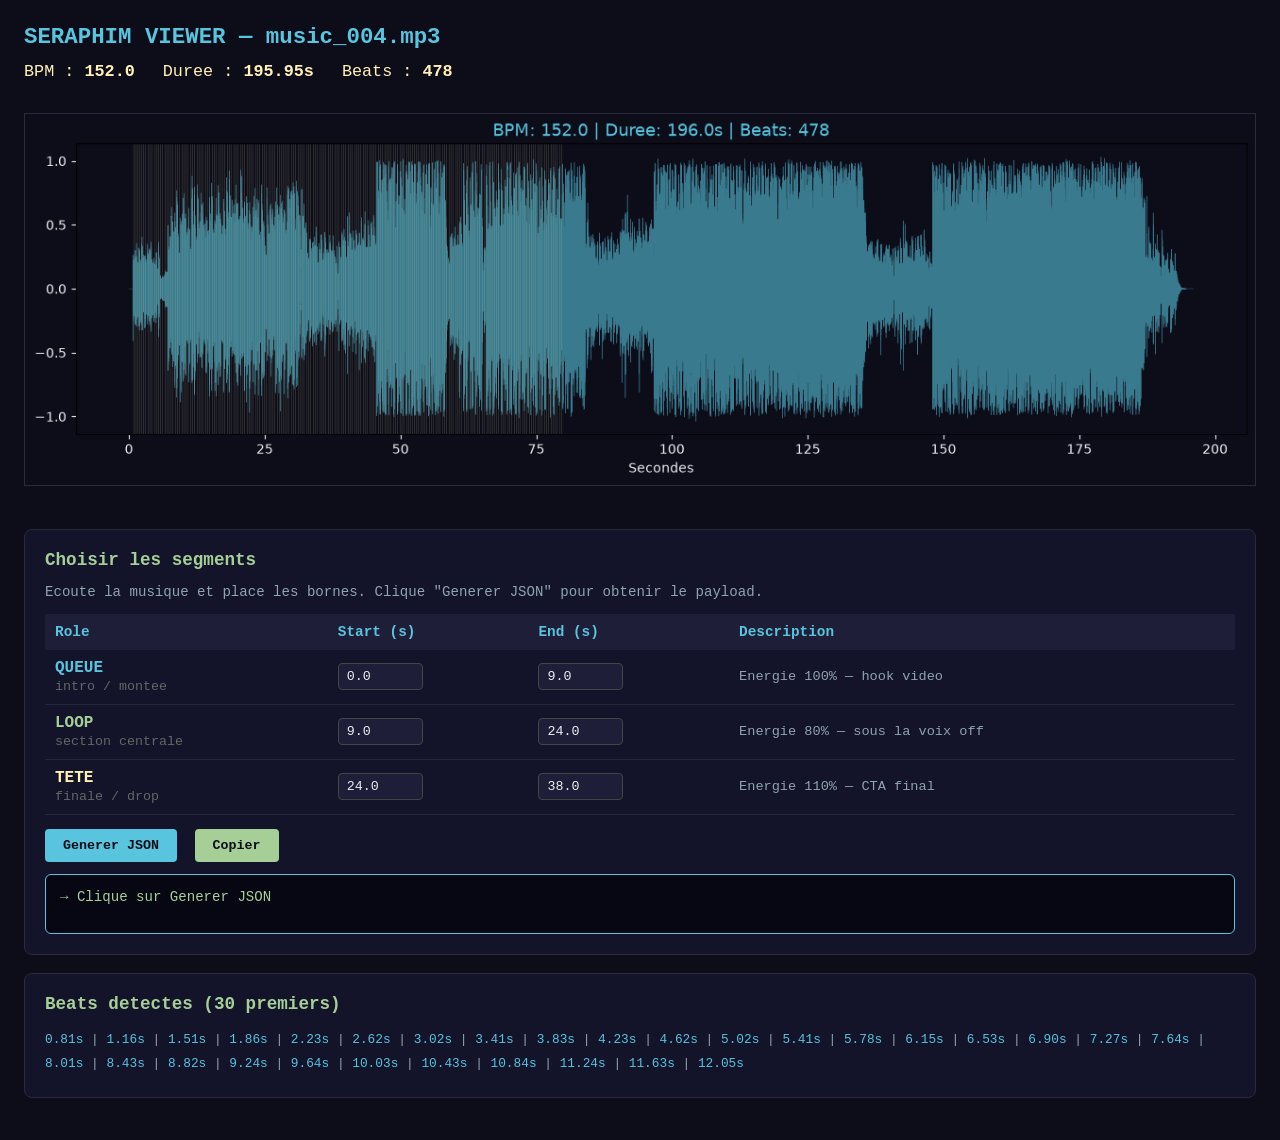
==== F03_SERAPHIM/OUT/viewer_004.html @ 0d0b4bb9 "[SERAPHIM] Viewer BPM 004 genere" ====
<!DOCTYPE html>
<html lang="fr">
<head>
<meta charset="UTF-8">
<title>SERAPHIM — music_004.mp3</title>
<style>
*{margin:0;padding:0;box-sizing:border-box}
body{background:#0d0d1a;color:#ECEFF1;font-family:'Courier New',monospace;padding:24px}
h1{color:#58C4DD;font-size:1.4em;margin-bottom:8px}
.stats{display:flex;gap:28px;margin:12px 0;color:#FFF1B6;font-size:1.05em}
.waveform{width:100%;border:1px solid #2a2a3e;margin:20px 0}
.box{background:#13132a;border:1px solid #2a2a3e;padding:20px;margin:18px 0;border-radius:8px}
h2{color:#A6CF98;margin-bottom:14px;font-size:1.1em}
table{width:100%;border-collapse:collapse}
th{background:#1e1e38;color:#58C4DD;padding:10px;text-align:left;font-size:.9em}
td{padding:9px 10px;border-bottom:1px solid #252540;vertical-align:middle}
.q{color:#58C4DD;font-weight:bold} .l{color:#A6CF98;font-weight:bold} .t{color:#FFF1B6;font-weight:bold}
input[type=number]{background:#1e1e38;border:1px solid #444;color:#ECEFF1;padding:5px 8px;width:85px;border-radius:4px;font-family:'Courier New',monospace}
.btn{background:#58C4DD;color:#0d0d1a;border:none;padding:9px 18px;cursor:pointer;border-radius:4px;font-family:'Courier New',monospace;font-weight:bold;margin-top:14px;margin-right:8px}
.btn:hover{background:#FFF1B6}
.out{background:#070714;border:1px solid #58C4DD;padding:14px;border-radius:6px;font-size:.88em;white-space:pre-wrap;color:#A6CF98;margin-top:12px;min-height:60px}
.beats{color:#90A4AE;font-size:.8em;line-height:1.9em}
</style>
</head>
<body>
<h1>SERAPHIM VIEWER — music_004.mp3</h1>
<div class="stats">
  <span>BPM : <strong>152.0</strong></span>
  <span>Duree : <strong>195.95s</strong></span>
  <span>Beats : <strong>478</strong></span>
</div>
<img class="waveform" src="[data-uri]" alt="Waveform">

<div class="box">
  <h2>Choisir les segments</h2>
  <p style="color:#90A4AE;font-size:.88em;margin-bottom:14px">
    Ecoute la musique et place les bornes. Clique "Generer JSON" pour obtenir le payload.
  </p>
  <table>
    <tr><th>Role</th><th>Start (s)</th><th>End (s)</th><th>Description</th></tr>
    <tr>
      <td><span class="q">QUEUE</span><br><small style="color:#666">intro / montee</small></td>
      <td><input type="number" id="qs" value="0.0" step="0.5" min="0" max="195.95"></td>
      <td><input type="number" id="qe" value="9.0" step="0.5" min="0" max="195.95"></td>
      <td style="color:#90A4AE;font-size:.85em">Energie 100% — hook video</td>
    </tr>
    <tr>
      <td><span class="l">LOOP</span><br><small style="color:#666">section centrale</small></td>
      <td><input type="number" id="ls" value="9.0" step="0.5" min="0" max="195.95"></td>
      <td><input type="number" id="le" value="24.0" step="0.5" min="0" max="195.95"></td>
      <td style="color:#90A4AE;font-size:.85em">Energie 80% — sous la voix off</td>
    </tr>
    <tr>
      <td><span class="t">TETE</span><br><small style="color:#666">finale / drop</small></td>
      <td><input type="number" id="ts" value="24.0" step="0.5" min="0" max="195.95"></td>
      <td><input type="number" id="te" value="38.0" step="0.5" min="0" max="195.95"></td>
      <td style="color:#90A4AE;font-size:.85em">Energie 110% — CTA final</td>
    </tr>
  </table>
  <button class="btn" onclick="gen()">Generer JSON</button>
  <button class="btn" onclick="copy()" style="background:#A6CF98">Copier</button>
  <div class="out" id="out">→ Clique sur Generer JSON</div>
</div>

<div class="box">
  <h2>Beats detectes (30 premiers)</h2>
  <div class="beats" id="beatrow"></div>
</div>

<script>
const beats = [0.813, 1.161, 1.509, 1.858, 2.229, 2.624, 3.019, 3.413, 3.831, 4.226, 4.621, 5.016, 5.41, 5.782, 6.153, 6.525, 6.896, 7.268, 7.639, 8.011, 8.429, 8.824, 9.242, 9.636, 10.031, 10.426, 10.844, 11.238, 11.633, 12.051, 12.446, 12.841, 13.235, 13.63, 14.025, 14.42, 14.814, 15.209, 15.627, 16.045, 16.44, 16.834, 17.183, 17.578, 17.995, 18.413, 18.831, 19.226, 19.621, 20.039, 20.434, 20.828, 21.246, 21.641, 22.036, 22.43, 22.825, 23.243, 23.638, 24.033];
document.getElementById('beatrow').innerHTML = beats.slice(0,30).map(t => '<span style="color:#58C4DD">'+t.toFixed(2)+'s</span>').join(' | ');

function gen() {
  const seg = [
    {"role":"queue","start":+document.getElementById('qs').value,"end":+document.getElementById('qe').value},
    {"role":"loop", "start":+document.getElementById('ls').value,"end":+document.getElementById('le').value},
    {"role":"tete", "start":+document.getElementById('ts').value,"end":+document.getElementById('te').value}
  ];
  document.getElementById('out').textContent = JSON.stringify(seg);
}

function copy() {
  const t = document.getElementById('out').textContent;
  if(t.startsWith('→')) { alert('Genere le JSON dabord'); return; }
  navigator.clipboard.writeText(t).then(() => alert('JSON copie !'));
}
</script>
</body>
</html>
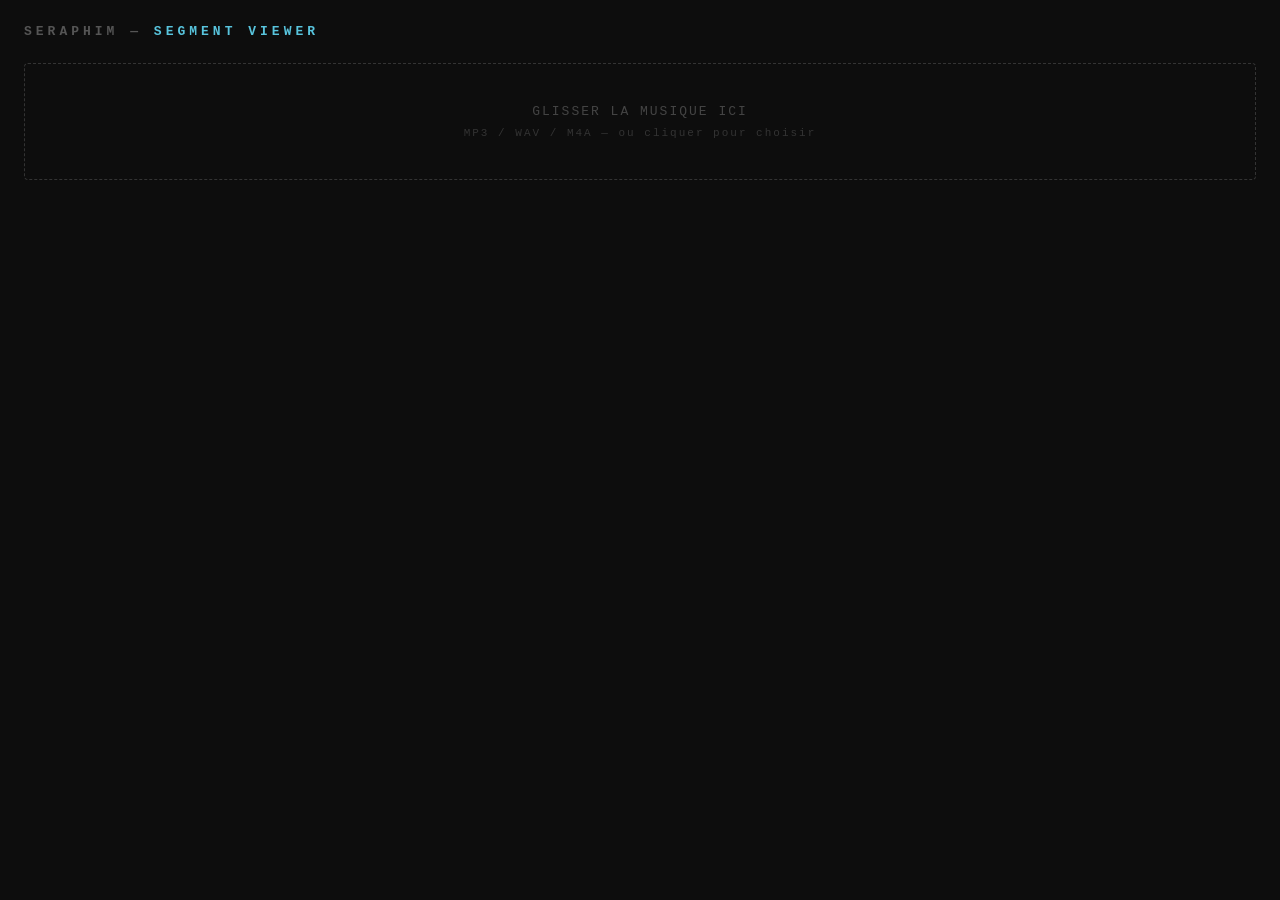
==== commit 3adb3f1d: "[SERAPHIM] Update viewer_004.html — speed slider, loop count, preview final, envoyer JSON" ====
--- a/F03_SERAPHIM/OUT/viewer_004.html
+++ b/F03_SERAPHIM/OUT/viewer_004.html
@@ -2,89 +2,648 @@
 <html lang="fr">
 <head>
 <meta charset="UTF-8">
-<title>SERAPHIM — music_004.mp3</title>
+<meta name="viewport" content="width=device-width, initial-scale=1.0">
+<title>SERAPHIM — Viewer Segments</title>
 <style>
-*{margin:0;padding:0;box-sizing:border-box}
-body{background:#0d0d1a;color:#ECEFF1;font-family:'Courier New',monospace;padding:24px}
-h1{color:#58C4DD;font-size:1.4em;margin-bottom:8px}
-.stats{display:flex;gap:28px;margin:12px 0;color:#FFF1B6;font-size:1.05em}
-.waveform{width:100%;border:1px solid #2a2a3e;margin:20px 0}
-.box{background:#13132a;border:1px solid #2a2a3e;padding:20px;margin:18px 0;border-radius:8px}
-h2{color:#A6CF98;margin-bottom:14px;font-size:1.1em}
-table{width:100%;border-collapse:collapse}
-th{background:#1e1e38;color:#58C4DD;padding:10px;text-align:left;font-size:.9em}
-td{padding:9px 10px;border-bottom:1px solid #252540;vertical-align:middle}
-.q{color:#58C4DD;font-weight:bold} .l{color:#A6CF98;font-weight:bold} .t{color:#FFF1B6;font-weight:bold}
-input[type=number]{background:#1e1e38;border:1px solid #444;color:#ECEFF1;padding:5px 8px;width:85px;border-radius:4px;font-family:'Courier New',monospace}
-.btn{background:#58C4DD;color:#0d0d1a;border:none;padding:9px 18px;cursor:pointer;border-radius:4px;font-family:'Courier New',monospace;font-weight:bold;margin-top:14px;margin-right:8px}
-.btn:hover{background:#FFF1B6}
-.out{background:#070714;border:1px solid #58C4DD;padding:14px;border-radius:6px;font-size:.88em;white-space:pre-wrap;color:#A6CF98;margin-top:12px;min-height:60px}
-.beats{color:#90A4AE;font-size:.8em;line-height:1.9em}
+  * { box-sizing: border-box; margin: 0; padding: 0; }
+  body {
+    background: #0d0d0d;
+    color: #e0e0e0;
+    font-family: 'Courier New', monospace;
+    min-height: 100vh;
+    padding: 24px;
+  }
+  h1 { font-size: 13px; letter-spacing: 4px; text-transform: uppercase; color: #555; margin-bottom: 24px; }
+  h1 span { color: #58C4DD; }
+
+  #drop-zone {
+    border: 1px dashed #333; border-radius: 4px; padding: 40px;
+    text-align: center; color: #444; font-size: 13px; letter-spacing: 2px;
+    cursor: pointer; transition: border-color .2s, color .2s; margin-bottom: 24px;
+  }
+  #drop-zone:hover, #drop-zone.drag-over { border-color: #58C4DD; color: #58C4DD; }
+  #drop-zone.loaded { display: none; }
+
+  #main { display: none; }
+  #main.visible { display: block; }
+
+  #info-bar {
+    display: flex; gap: 24px; margin-bottom: 16px;
+    font-size: 11px; color: #555; letter-spacing: 1px;
+  }
+  #info-bar strong { color: #58C4DD; }
+
+  /* TRANSPORT */
+  #transport {
+    display: flex; align-items: center; gap: 10px;
+    margin-bottom: 12px; flex-wrap: wrap;
+  }
+  .btn {
+    background: #1a1a1a; border: 1px solid #333; color: #aaa;
+    padding: 6px 14px; font-family: 'Courier New', monospace;
+    font-size: 11px; letter-spacing: 1px; cursor: pointer;
+    transition: border-color .2s, color .2s; white-space: nowrap;
+  }
+  .btn:hover { border-color: #58C4DD; color: #58C4DD; }
+  .btn.active { border-color: #58C4DD; color: #58C4DD; }
+  .btn.danger:hover { border-color: #EF5350; color: #EF5350; }
+
+  #time-display { font-size: 18px; color: #fff; letter-spacing: 3px; min-width: 100px; }
+
+  /* SPEED CONTROL */
+  .control-group {
+    display: flex; align-items: center; gap: 6px;
+    font-size: 11px; color: #555; letter-spacing: 1px;
+  }
+  .control-group strong { color: #aaa; min-width: 32px; text-align: right; }
+  input[type=range] {
+    -webkit-appearance: none; height: 2px; background: #333; outline: none;
+  }
+  input[type=range]::-webkit-slider-thumb {
+    -webkit-appearance: none; width: 12px; height: 12px;
+    background: #58C4DD; border-radius: 50%; cursor: pointer;
+  }
+  #speed-slider { width: 90px; }
+  #vol-slider   { width: 70px; }
+
+  /* WAVEFORM */
+  #waveform-wrap {
+    position: relative; width: 100%; height: 120px;
+    background: #111; border: 1px solid #1e1e1e;
+    cursor: crosshair; margin-bottom: 0; overflow: hidden; border-radius: 2px;
+  }
+  #waveform-canvas, #segment-canvas {
+    position: absolute; top: 0; left: 0; width: 100%; height: 100%;
+  }
+  #segment-canvas { pointer-events: none; }
+  #playhead {
+    position: absolute; top: 0; width: 1px; height: 100%;
+    background: #fff; pointer-events: none; will-change: left;
+  }
+  #ruler {
+    width: 100%; height: 20px; background: #0a0a0a;
+    border: 1px solid #1e1e1e; border-top: none;
+    position: relative; margin-bottom: 20px; cursor: crosshair;
+  }
+  #ruler-canvas { position: absolute; top: 0; left: 0; width: 100%; height: 100%; pointer-events: none; }
+
+  /* MARK BAR */
+  #mark-bar {
+    display: flex; gap: 8px; margin-bottom: 20px;
+    align-items: center; flex-wrap: wrap;
+  }
+  #mark-bar span { font-size: 11px; color: #444; letter-spacing: 1px; }
+  .btn-mark { padding: 4px 12px; font-size: 10px; letter-spacing: 1px; }
+  .btn-mark.queue { border-color: #1a4a5a; color: #58C4DD; }
+  .btn-mark.queue:hover { border-color: #58C4DD; }
+  .btn-mark.loop  { border-color: #1a3a1a; color: #4CAF50; }
+  .btn-mark.loop:hover  { border-color: #4CAF50; }
+  .btn-mark.tete  { border-color: #3a3a1a; color: #FFF176; }
+  .btn-mark.tete:hover  { border-color: #FFF176; }
+
+  /* SEGMENTS */
+  #segments-header { font-size: 11px; letter-spacing: 2px; color: #555; text-transform: uppercase; margin-bottom: 10px; }
+  .segment-row {
+    display: grid; gap: 8px; margin-bottom: 8px; padding: 10px 12px;
+    background: #111; border: 1px solid #1e1e1e; border-radius: 2px;
+    align-items: center;
+    grid-template-columns: 70px 1fr 1fr 56px 80px 90px auto;
+  }
+  .segment-row:hover { border-color: #252525; }
+  .seg-label { font-size: 11px; letter-spacing: 2px; font-weight: bold; }
+  .seg-label.queue { color: #58C4DD; }
+  .seg-label.loop  { color: #4CAF50; }
+  .seg-label.tete  { color: #FFF176; }
+  .seg-input-group { display: flex; align-items: center; gap: 5px; font-size: 11px; color: #555; }
+  .seg-input-group input[type=number] {
+    width: 58px; background: #0a0a0a; border: 1px solid #2a2a2a; color: #aaa;
+    padding: 4px 6px; font-family: 'Courier New', monospace;
+    font-size: 11px; text-align: right;
+  }
+  .seg-input-group input[type=number]:focus { outline: none; border-color: #58C4DD; color: #fff; }
+  .seg-dur { font-size: 11px; color: #444; text-align: right; }
+  .loop-group { display: flex; align-items: center; gap: 5px; font-size: 11px; color: #555; }
+  .loop-group input[type=number] {
+    width: 36px; background: #0a0a0a; border: 1px solid #2a2a2a; color: #aaa;
+    padding: 4px 4px; font-family: 'Courier New', monospace; font-size: 11px; text-align: center;
+  }
+  .loop-group input:focus { outline: none; border-color: #4CAF50; color: #fff; }
+  .btn-preview {
+    background: none; border: 1px solid #2a2a2a; color: #555;
+    padding: 4px 10px; font-family: 'Courier New', monospace;
+    font-size: 10px; letter-spacing: 1px; cursor: pointer; transition: all .2s; white-space: nowrap;
+  }
+  .btn-preview:hover { border-color: #58C4DD; color: #58C4DD; }
+  .btn-preview.playing { border-color: #EF5350; color: #EF5350; }
+
+  /* PREVIEW FINAL + ENVOYER */
+  #action-bar {
+    display: flex; gap: 12px; margin-top: 20px; margin-bottom: 20px;
+    align-items: center; flex-wrap: wrap;
+  }
+  #btn-preview-final {
+    background: #0e1e2a; border: 1px solid #1a4a5a; color: #58C4DD;
+    padding: 8px 20px; font-family: 'Courier New', monospace;
+    font-size: 11px; letter-spacing: 2px; cursor: pointer; transition: all .2s;
+  }
+  #btn-preview-final:hover { border-color: #58C4DD; background: #122533; }
+  #btn-preview-final.playing { border-color: #EF5350; color: #EF5350; background: #2a1010; }
+  #btn-envoyer {
+    background: #0e2a0e; border: 1px solid #1a5a1a; color: #4CAF50;
+    padding: 8px 20px; font-family: 'Courier New', monospace;
+    font-size: 11px; letter-spacing: 2px; cursor: pointer; transition: all .2s;
+  }
+  #btn-envoyer:hover { border-color: #4CAF50; background: #122512; }
+  #final-status { font-size: 11px; color: #444; letter-spacing: 1px; }
+
+  /* JSON */
+  #json-section { margin-top: 8px; }
+  #json-section h2 { font-size: 11px; letter-spacing: 2px; color: #555; text-transform: uppercase; margin-bottom: 10px; }
+  #json-output {
+    background: #0a0a0a; border: 1px solid #1e1e1e; padding: 16px;
+    font-size: 12px; line-height: 1.6; color: #aaa; white-space: pre;
+    border-radius: 2px; overflow-x: auto; max-height: 220px;
+  }
+  #btn-copy { margin-top: 10px; }
+  #copy-feedback { display: inline-block; margin-left: 10px; font-size: 11px; color: #4CAF50; opacity: 0; transition: opacity .3s; }
+
+  #loading { display: none; text-align: center; padding: 40px; color: #555; font-size: 12px; letter-spacing: 2px; }
+  #loading.visible { display: block; }
+  .spinner { display: inline-block; width: 16px; height: 16px; border: 1px solid #333; border-top-color: #58C4DD; border-radius: 50%; animation: spin .8s linear infinite; margin-right: 8px; vertical-align: middle; }
+  @keyframes spin { to { transform: rotate(360deg); } }
 </style>
 </head>
 <body>
-<h1>SERAPHIM VIEWER — music_004.mp3</h1>
-<div class="stats">
-  <span>BPM : <strong>152.0</strong></span>
-  <span>Duree : <strong>195.95s</strong></span>
-  <span>Beats : <strong>478</strong></span>
+
+<h1>SERAPHIM — <span>Segment Viewer</span></h1>
+
+<div id="drop-zone">
+  <div>GLISSER LA MUSIQUE ICI</div>
+  <div style="margin-top:8px;font-size:11px;color:#333">MP3 / WAV / M4A — ou cliquer pour choisir</div>
+  <input type="file" id="file-input" accept="audio/*" style="display:none">
 </div>
-<img class="waveform" src="[data-uri]" alt="Waveform">
-
-<div class="box">
-  <h2>Choisir les segments</h2>
-  <p style="color:#90A4AE;font-size:.88em;margin-bottom:14px">
-    Ecoute la musique et place les bornes. Clique "Generer JSON" pour obtenir le payload.
-  </p>
-  <table>
-    <tr><th>Role</th><th>Start (s)</th><th>End (s)</th><th>Description</th></tr>
-    <tr>
-      <td><span class="q">QUEUE</span><br><small style="color:#666">intro / montee</small></td>
-      <td><input type="number" id="qs" value="0.0" step="0.5" min="0" max="195.95"></td>
-      <td><input type="number" id="qe" value="9.0" step="0.5" min="0" max="195.95"></td>
-      <td style="color:#90A4AE;font-size:.85em">Energie 100% — hook video</td>
-    </tr>
-    <tr>
-      <td><span class="l">LOOP</span><br><small style="color:#666">section centrale</small></td>
-      <td><input type="number" id="ls" value="9.0" step="0.5" min="0" max="195.95"></td>
-      <td><input type="number" id="le" value="24.0" step="0.5" min="0" max="195.95"></td>
-      <td style="color:#90A4AE;font-size:.85em">Energie 80% — sous la voix off</td>
-    </tr>
-    <tr>
-      <td><span class="t">TETE</span><br><small style="color:#666">finale / drop</small></td>
-      <td><input type="number" id="ts" value="24.0" step="0.5" min="0" max="195.95"></td>
-      <td><input type="number" id="te" value="38.0" step="0.5" min="0" max="195.95"></td>
-      <td style="color:#90A4AE;font-size:.85em">Energie 110% — CTA final</td>
-    </tr>
-  </table>
-  <button class="btn" onclick="gen()">Generer JSON</button>
-  <button class="btn" onclick="copy()" style="background:#A6CF98">Copier</button>
-  <div class="out" id="out">→ Clique sur Generer JSON</div>
+<div id="loading"><span class="spinner"></span>ANALYSE WAVEFORM EN COURS...</div>
+
+<div id="main">
+  <div id="info-bar">
+    <div>FICHIER <strong id="info-name">—</strong></div>
+    <div>DURÉE <strong id="info-dur">—</strong></div>
+    <div>BPM <strong id="info-bpm">—</strong></div>
+    <div>SR <strong id="info-sr">—</strong></div>
+  </div>
+
+  <div id="transport">
+    <button class="btn" id="btn-play" onclick="togglePlay()">&#9654; PLAY</button>
+    <button class="btn" onclick="stopAudio()">&#9632; STOP</button>
+    <div id="time-display">0:00.0</div>
+
+    <div class="control-group" style="margin-left:8px">
+      VITESSE <strong id="speed-val">1.00x</strong>
+      <input type="range" id="speed-slider" min="0.25" max="2" step="0.05" value="1"
+             oninput="setSpeed(+this.value)">
+      <button class="btn" style="padding:4px 8px;font-size:10px" onclick="setSpeed(0.5)" title="0.5x">0.5x</button>
+      <button class="btn" style="padding:4px 8px;font-size:10px" onclick="setSpeed(1)"   title="1x">1x</button>
+      <button class="btn" style="padding:4px 8px;font-size:10px" onclick="setSpeed(1.5)" title="1.5x">1.5x</button>
+      <button class="btn" style="padding:4px 8px;font-size:10px" onclick="setSpeed(2)"   title="2x">2x</button>
+    </div>
+
+    <div class="control-group" style="margin-left:auto">
+      VOL <input type="range" id="vol-slider" min="0" max="1" step="0.01" value="0.8"
+                 oninput="setVolume(+this.value)">
+    </div>
+  </div>
+
+  <div id="waveform-wrap">
+    <canvas id="waveform-canvas"></canvas>
+    <canvas id="segment-canvas"></canvas>
+    <div id="playhead"></div>
+  </div>
+  <div id="ruler"><canvas id="ruler-canvas"></canvas></div>
+
+  <div id="mark-bar">
+    <span>MARQUER →</span>
+    <button class="btn btn-mark queue" onclick="markStart('queue')">QUEUE IN</button>
+    <button class="btn btn-mark queue" onclick="markEnd('queue')">QUEUE OUT</button>
+    <button class="btn btn-mark loop"  onclick="markStart('loop')">LOOP IN</button>
+    <button class="btn btn-mark loop"  onclick="markEnd('loop')">LOOP OUT</button>
+    <button class="btn btn-mark tete"  onclick="markStart('tete')">TÊTE IN</button>
+    <button class="btn btn-mark tete"  onclick="markEnd('tete')">TÊTE OUT</button>
+  </div>
+
+  <div id="segments-header">SEGMENTS</div>
+
+  <!-- QUEUE -->
+  <div class="segment-row">
+    <div class="seg-label queue">QUEUE</div>
+    <div class="seg-input-group">IN <input type="number" id="q-start" value="0"  min="0" step="0.1" oninput="onSegChange()"> s</div>
+    <div class="seg-input-group">OUT<input type="number" id="q-end"   value="10" min="0" step="0.1" oninput="onSegChange()"> s</div>
+    <div class="seg-dur" id="q-dur">10.0s</div>
+    <div class="loop-group" title="Nombre de répétitions">× <input type="number" id="q-loops" value="1" min="1" max="20" step="1" oninput="updateJson()"> boucles</div>
+    <button class="btn-preview" id="prev-queue" onclick="previewSegment('queue',this)">&#9654; PREVIEW</button>
+  </div>
+
+  <!-- LOOP -->
+  <div class="segment-row">
+    <div class="seg-label loop">LOOP</div>
+    <div class="seg-input-group">IN <input type="number" id="l-start" value="15" min="0" step="0.1" oninput="onSegChange()"> s</div>
+    <div class="seg-input-group">OUT<input type="number" id="l-end"   value="50" min="0" step="0.1" oninput="onSegChange()"> s</div>
+    <div class="seg-dur" id="l-dur">35.0s</div>
+    <div class="loop-group">× <input type="number" id="l-loops" value="1" min="1" max="20" step="1" oninput="updateJson()"> boucles</div>
+    <button class="btn-preview" id="prev-loop" onclick="previewSegment('loop',this)">&#9654; PREVIEW</button>
+  </div>
+
+  <!-- TETE -->
+  <div class="segment-row">
+    <div class="seg-label tete">TÊTE</div>
+    <div class="seg-input-group">IN <input type="number" id="t-start" value="55" min="0" step="0.1" oninput="onSegChange()"> s</div>
+    <div class="seg-input-group">OUT<input type="number" id="t-end"   value="70" min="0" step="0.1" oninput="onSegChange()"> s</div>
+    <div class="seg-dur" id="t-dur">15.0s</div>
+    <div class="loop-group">× <input type="number" id="t-loops" value="1" min="1" max="20" step="1" oninput="updateJson()"> boucles</div>
+    <button class="btn-preview" id="prev-tete" onclick="previewSegment('tete',this)">&#9654; PREVIEW</button>
+  </div>
+
+  <!-- ACTION BAR -->
+  <div id="action-bar">
+    <button id="btn-preview-final" onclick="previewFinal(this)">&#9654; PREVIEW FINAL (QUEUE → LOOP × n → TÊTE)</button>
+    <button id="btn-envoyer" onclick="envoyerJson()">&#10003; ENVOYER JSON</button>
+    <div id="final-status"></div>
+  </div>
+
+  <div id="json-section">
+    <h2>JSON — SERAPHIM-MIX INPUT</h2>
+    <div id="json-output"></div>
+    <button class="btn" id="btn-copy" onclick="copyJson()">COPIER JSON</button>
+    <span id="copy-feedback">COPIÉ</span>
+  </div>
 </div>
 
-<div class="box">
-  <h2>Beats detectes (30 premiers)</h2>
-  <div class="beats" id="beatrow"></div>
-</div>
-
 <script>
-const beats = [0.813, 1.161, 1.509, 1.858, 2.229, 2.624, 3.019, 3.413, 3.831, 4.226, 4.621, 5.016, 5.41, 5.782, 6.153, 6.525, 6.896, 7.268, 7.639, 8.011, 8.429, 8.824, 9.242, 9.636, 10.031, 10.426, 10.844, 11.238, 11.633, 12.051, 12.446, 12.841, 13.235, 13.63, 14.025, 14.42, 14.814, 15.209, 15.627, 16.045, 16.44, 16.834, 17.183, 17.578, 17.995, 18.413, 18.831, 19.226, 19.621, 20.039, 20.434, 20.828, 21.246, 21.641, 22.036, 22.43, 22.825, 23.243, 23.638, 24.033];
-document.getElementById('beatrow').innerHTML = beats.slice(0,30).map(t => '<span style="color:#58C4DD">'+t.toFixed(2)+'s</span>').join(' | ');
-
-function gen() {
-  const seg = [
-    {"role":"queue","start":+document.getElementById('qs').value,"end":+document.getElementById('qe').value},
-    {"role":"loop", "start":+document.getElementById('ls').value,"end":+document.getElementById('le').value},
-    {"role":"tete", "start":+document.getElementById('ts').value,"end":+document.getElementById('te').value}
-  ];
-  document.getElementById('out').textContent = JSON.stringify(seg);
-}
-
-function copy() {
-  const t = document.getElementById('out').textContent;
-  if(t.startsWith('→')) { alert('Genere le JSON dabord'); return; }
-  navigator.clipboard.writeText(t).then(() => alert('JSON copie !'));
+// ─── STATE ────────────────────────────────────────────────────────────────
+let audioCtx = null, audioBuffer = null, gainNode = null;
+let sourceNode = null;
+let startTime = 0, pauseOffset = 0, isPlaying = false;
+let currentSpeed = 1.0;
+let duration = 0, waveformData = null, rafId = null;
+let previewSource = null, finalSources = [];
+let W = 0, H = 120;
+let wCtx, sCtx, rCtx;
+let isDragging = false;
+
+const SEG_COLORS = {
+  queue: { fill: 'rgba(88,196,221,0.15)',  border: 'rgba(88,196,221,0.7)'  },
+  loop:  { fill: 'rgba(76,175,80,0.15)',   border: 'rgba(76,175,80,0.7)'   },
+  tete:  { fill: 'rgba(255,241,118,0.15)', border: 'rgba(255,241,118,0.7)' }
+};
+
+// ─── FILE LOAD ─────────────────────────────────────────────────────────────
+document.getElementById('drop-zone').addEventListener('click', () => document.getElementById('file-input').click());
+document.getElementById('drop-zone').addEventListener('dragover', e => { e.preventDefault(); document.getElementById('drop-zone').classList.add('drag-over'); });
+document.getElementById('drop-zone').addEventListener('dragleave', () => document.getElementById('drop-zone').classList.remove('drag-over'));
+document.getElementById('drop-zone').addEventListener('drop', e => { e.preventDefault(); document.getElementById('drop-zone').classList.remove('drag-over'); if (e.dataTransfer.files[0]) loadFile(e.dataTransfer.files[0]); });
+document.getElementById('file-input').addEventListener('change', e => { if (e.target.files[0]) loadFile(e.target.files[0]); });
+
+async function loadFile(file) {
+  document.getElementById('drop-zone').classList.add('loaded');
+  document.getElementById('loading').classList.add('visible');
+  audioCtx = new (window.AudioContext || window.webkitAudioContext)();
+  gainNode = audioCtx.createGain(); gainNode.gain.value = 0.8; gainNode.connect(audioCtx.destination);
+  const buf = await file.arrayBuffer();
+  audioBuffer = await audioCtx.decodeAudioData(buf);
+  duration = audioBuffer.duration;
+  document.getElementById('info-name').textContent = file.name;
+  document.getElementById('info-dur').textContent = fmtTime(duration);
+  document.getElementById('info-sr').textContent = audioBuffer.sampleRate + ' Hz';
+  waveformData = computeWaveform(audioBuffer, 2000);
+  const bpm = estimateBPM(audioBuffer);
+  document.getElementById('info-bpm').textContent = bpm ? bpm.toFixed(1) : 'N/A';
+  const d = duration;
+  setInputs('q', 0, +Math.min(8, d*0.08).toFixed(1));
+  setInputs('l', +Math.min(12, d*0.12).toFixed(1), +Math.min(d*0.7, d-10).toFixed(1));
+  setInputs('t', +Math.min(d*0.75, d-8).toFixed(1), +d.toFixed(1));
+  document.getElementById('loading').classList.remove('visible');
+  document.getElementById('main').classList.add('visible');
+  initCanvases(); drawWaveform(); drawSegments(); drawRuler(); updateJson();
+  startRaf();
+}
+
+// ─── WAVEFORM ─────────────────────────────────────────────────────────────
+function computeWaveform(buf, n) {
+  const ch = buf.getChannelData(0), block = Math.floor(ch.length / n), out = new Float32Array(n);
+  for (let i = 0; i < n; i++) { let s=0; for(let j=0;j<block;j++) s+=ch[i*block+j]**2; out[i]=Math.sqrt(s/block); }
+  const mx = Math.max(...out); if(mx>0) for(let i=0;i<n;i++) out[i]/=mx;
+  return out;
+}
+
+function estimateBPM(buf) {
+  try {
+    const ch=buf.getChannelData(0), sr=buf.sampleRate, fs=512, hs=256;
+    const nf=Math.floor((ch.length-fs)/hs), env=new Float32Array(nf);
+    for(let i=0;i<nf;i++){let s=0;for(let j=0;j<fs;j++) s+=ch[i*hs+j]**2; env[i]=Math.sqrt(s/fs);}
+    const ons=new Float32Array(nf);
+    for(let i=1;i<nf;i++) ons[i]=Math.max(0,env[i]-env[i-1]);
+    const fps=sr/hs, mn=Math.round(fps*60/180), mx=Math.round(fps*60/60);
+    let bLag=mn, bC=-Infinity;
+    for(let lag=mn;lag<=mx;lag++){let c=0;for(let i=0;i<nf-lag;i++) c+=ons[i]*ons[i+lag]; if(c>bC){bC=c;bLag=lag;}}
+    return (fps*60)/bLag;
+  } catch(e){return null;}
+}
+
+// ─── CANVAS ────────────────────────────────────────────────────────────────
+function initCanvases() {
+  const wrap = document.getElementById('waveform-wrap');
+  W = wrap.clientWidth; H = 120;
+  ['waveform-canvas','segment-canvas'].forEach(id=>{const c=document.getElementById(id);c.width=W;c.height=H;});
+  const rc=document.getElementById('ruler-canvas'); rc.width=W; rc.height=20;
+  wCtx=document.getElementById('waveform-canvas').getContext('2d');
+  sCtx=document.getElementById('segment-canvas').getContext('2d');
+  rCtx=document.getElementById('ruler-canvas').getContext('2d');
+}
+window.addEventListener('resize',()=>{if(!audioBuffer)return;initCanvases();drawWaveform();drawSegments();drawRuler();});
+
+function drawWaveform() {
+  if(!wCtx||!waveformData) return;
+  wCtx.clearRect(0,0,W,H);
+  const mid=H/2, step=W/waveformData.length;
+  wCtx.strokeStyle='#1a1a1a'; wCtx.beginPath(); wCtx.moveTo(0,mid); wCtx.lineTo(W,mid); wCtx.stroke();
+  for(let i=0;i<waveformData.length;i++){
+    const x=i*step, amp=waveformData[i]*(mid-4);
+    const r=Math.round(60+waveformData[i]*180), g=Math.round(100+waveformData[i]*100), b=Math.round(150+waveformData[i]*70);
+    wCtx.fillStyle=`rgba(${r},${g},${b},0.6)`;
+    wCtx.fillRect(x,mid-amp,Math.max(1,step-0.3),amp*2);
+  }
+}
+
+function drawSegments() {
+  if(!sCtx) return; sCtx.clearRect(0,0,W,H);
+  const segs=getSegments();
+  Object.entries(segs).forEach(([role,{start,end}])=>{
+    if(end<=start) return;
+    const x1=(start/duration)*W, x2=(end/duration)*W, c=SEG_COLORS[role];
+    sCtx.fillStyle=c.fill; sCtx.fillRect(x1,0,x2-x1,H);
+    sCtx.strokeStyle=c.border; sCtx.lineWidth=1.5;
+    sCtx.beginPath(); sCtx.moveTo(x1,0); sCtx.lineTo(x1,H); sCtx.moveTo(x2,0); sCtx.lineTo(x2,H); sCtx.stroke();
+    sCtx.fillStyle=c.border; sCtx.font='9px Courier New'; sCtx.fillText(role.toUpperCase(),x1+4,12);
+  });
+}
+
+function drawRuler() {
+  if(!rCtx) return; rCtx.clearRect(0,0,W,20);
+  rCtx.fillStyle='#0a0a0a'; rCtx.fillRect(0,0,W,20);
+  const ti=duration>120?10:5;
+  rCtx.fillStyle='#444'; rCtx.font='9px Courier New'; rCtx.textAlign='center';
+  for(let t=0;t<=duration;t+=ti){
+    const x=(t/duration)*W;
+    rCtx.strokeStyle=t%(ti*2)===0?'#444':'#2a2a2a'; rCtx.lineWidth=1;
+    rCtx.beginPath(); rCtx.moveTo(x,0); rCtx.lineTo(x,8); rCtx.stroke();
+    if(t%(ti*2)===0) rCtx.fillText(fmtTime(t,true),x,18);
+  }
+}
+
+// ─── RAF + PLAYHEAD ────────────────────────────────────────────────────────
+function startRaf() {
+  if(rafId) cancelAnimationFrame(rafId);
+  function tick(){
+    if(isPlaying){
+      const cur=(audioCtx.currentTime-startTime)*currentSpeed+pauseOffset;
+      if(cur>=duration) stopAudio(); else updatePlayhead(cur);
+    }
+    rafId=requestAnimationFrame(tick);
+  }
+  rafId=requestAnimationFrame(tick);
+}
+
+function updatePlayhead(t){
+  document.getElementById('playhead').style.left=Math.min((t/duration)*100,100)+'%';
+  document.getElementById('time-display').textContent=fmtTime(t);
+}
+
+// ─── TRANSPORT ─────────────────────────────────────────────────────────────
+function togglePlay(){ if(!audioBuffer)return; isPlaying?pauseAudio():playAudio(pauseOffset); }
+
+function playAudio(offset){
+  stopPreview();
+  if(audioCtx.state==='suspended') audioCtx.resume();
+  if(sourceNode){try{sourceNode.disconnect();}catch(e){}}
+  sourceNode=audioCtx.createBufferSource();
+  sourceNode.buffer=audioBuffer;
+  sourceNode.playbackRate.value=currentSpeed;
+  sourceNode.connect(gainNode);
+  sourceNode.start(0,Math.max(0,offset));
+  sourceNode.onended=()=>{ if(isPlaying) stopAudio(); };
+  startTime=audioCtx.currentTime; pauseOffset=offset;
+  isPlaying=true;
+  document.getElementById('btn-play').textContent='⏸ PAUSE';
+  document.getElementById('btn-play').classList.add('active');
+}
+
+function pauseAudio(){
+  if(!isPlaying) return;
+  pauseOffset=(audioCtx.currentTime-startTime)*currentSpeed+pauseOffset;
+  if(sourceNode){try{sourceNode.stop();}catch(e){}}
+  isPlaying=false;
+  document.getElementById('btn-play').textContent='▶ PLAY';
+  document.getElementById('btn-play').classList.remove('active');
+}
+
+function stopAudio(){
+  if(sourceNode){try{sourceNode.stop();}catch(e){}}
+  isPlaying=false; pauseOffset=0; updatePlayhead(0);
+  document.getElementById('btn-play').textContent='▶ PLAY';
+  document.getElementById('btn-play').classList.remove('active');
+}
+
+function setSpeed(v){
+  currentSpeed=v;
+  document.getElementById('speed-slider').value=v;
+  document.getElementById('speed-val').textContent=v.toFixed(2)+'x';
+  if(isPlaying){ pauseAudio(); playAudio(pauseOffset); }
+}
+
+function setVolume(v){ if(gainNode) gainNode.gain.value=v; }
+
+// ─── DRAG / CLICK SCRUB ────────────────────────────────────────────────────
+function posFromEvent(e, el){
+  const rect=el.getBoundingClientRect();
+  const cx=e.touches?e.touches[0].clientX:e.clientX;
+  return Math.max(0,Math.min(1,(cx-rect.left)/rect.width))*duration;
+}
+
+const wrapEl=document.getElementById('waveform-wrap');
+wrapEl.addEventListener('mousedown',e=>{
+  isDragging=true;
+  const t=posFromEvent(e,wrapEl); pauseOffset=t; updatePlayhead(t);
+  if(isPlaying) playAudio(t);
+});
+document.addEventListener('mousemove',e=>{
+  if(!isDragging||!audioBuffer) return;
+  const t=posFromEvent(e,wrapEl); pauseOffset=t; updatePlayhead(t);
+  if(isPlaying) playAudio(t);
+});
+document.addEventListener('mouseup',()=>{ isDragging=false; });
+
+document.getElementById('ruler').addEventListener('mousedown',e=>{
+  const t=posFromEvent(e,document.getElementById('ruler')); pauseOffset=t; updatePlayhead(t);
+  if(isPlaying) playAudio(t);
+});
+
+// ─── MARK ──────────────────────────────────────────────────────────────────
+function currentT(){ return isPlaying?(audioCtx.currentTime-startTime)*currentSpeed+pauseOffset:pauseOffset; }
+function markStart(role){ const p=role[0]; document.getElementById(p+'-start').value=currentT().toFixed(1); onSegChange(); }
+function markEnd(role)  { const p=role[0]; document.getElementById(p+'-end').value  =currentT().toFixed(1); onSegChange(); }
+
+// ─── PREVIEW SEGMENT ──────────────────────────────────────────────────────
+function stopPreview(){
+  if(previewSource){try{previewSource.stop();}catch(e){} previewSource=null;}
+  ['queue','loop','tete'].forEach(r=>{
+    const b=document.getElementById('prev-'+r);
+    if(b){b.classList.remove('playing');b.textContent='▶ PREVIEW';}
+  });
+}
+
+function previewSegment(role,btn){
+  if(!audioBuffer) return;
+  stopPreview(); stopFinalPreview();
+  if(btn.classList.contains('playing')){ return; }
+  const {start,end}=getSegments()[role]; if(end<=start) return;
+  if(audioCtx.state==='suspended') audioCtx.resume();
+  previewSource=audioCtx.createBufferSource();
+  previewSource.buffer=audioBuffer;
+  previewSource.playbackRate.value=currentSpeed;
+  const pg=audioCtx.createGain(); pg.gain.value=gainNode.gain.value;
+  previewSource.connect(pg); pg.connect(audioCtx.destination);
+  previewSource.start(0,start,end-start);
+  btn.classList.add('playing'); btn.textContent='■ STOP';
+  previewSource.onended=()=>{ btn.classList.remove('playing'); btn.textContent='▶ PREVIEW'; previewSource=null; };
+}
+
+// ─── PREVIEW FINAL ─────────────────────────────────────────────────────────
+let finalPlaying=false;
+
+function stopFinalPreview(){
+  finalSources.forEach(s=>{try{s.stop();}catch(e){}});
+  finalSources=[];
+  finalPlaying=false;
+  const btn=document.getElementById('btn-preview-final');
+  btn.classList.remove('playing');
+  btn.textContent='▶ PREVIEW FINAL (QUEUE → LOOP × n → TÊTE)';
+  document.getElementById('final-status').textContent='';
+}
+
+async function previewFinal(btn){
+  if(!audioBuffer) return;
+  if(finalPlaying){ stopFinalPreview(); return; }
+  stopPreview(); stopAudio();
+  if(audioCtx.state==='suspended') audioCtx.resume();
+
+  const segs=getSegments();
+  const qLoops=+document.getElementById('q-loops').value||1;
+  const lLoops=+document.getElementById('l-loops').value||1;
+  const tLoops=+document.getElementById('t-loops').value||1;
+
+  // Build sequence: queue×qLoops, loop×lLoops, tete×tLoops
+  const sequence=[];
+  for(let i=0;i<qLoops;i++) sequence.push({role:'queue',...segs.queue});
+  for(let i=0;i<lLoops;i++) sequence.push({role:'loop', ...segs.loop});
+  for(let i=0;i<tLoops;i++) sequence.push({role:'tete', ...segs.tete});
+
+  btn.classList.add('playing');
+  btn.textContent='■ STOP PREVIEW FINAL';
+  finalPlaying=true;
+
+  const pg=audioCtx.createGain(); pg.gain.value=gainNode.gain.value; pg.connect(audioCtx.destination);
+  let t=audioCtx.currentTime;
+  const labels={queue:'QUEUE',loop:'LOOP',tete:'TÊTE'};
+
+  for(const seg of sequence){
+    if(!finalPlaying) break;
+    const dur=(seg.end-seg.start)/currentSpeed;
+    if(dur<=0) continue;
+    const src=audioCtx.createBufferSource();
+    src.buffer=audioBuffer;
+    src.playbackRate.value=currentSpeed;
+    src.connect(pg);
+    src.start(t,seg.start,seg.end-seg.start);
+    finalSources.push(src);
+    t+=dur;
+  }
+
+  // Monitor progress
+  const totalDur=t-audioCtx.currentTime;
+  const startT=audioCtx.currentTime;
+  function monitor(){
+    if(!finalPlaying) return;
+    const elapsed=audioCtx.currentTime-startT;
+    if(elapsed>=totalDur){ stopFinalPreview(); return; }
+    // Show which segment is playing
+    let acc=0;
+    for(const seg of sequence){
+      const d=(seg.end-seg.start)/currentSpeed;
+      if(elapsed<acc+d){
+        document.getElementById('final-status').textContent='► '+labels[seg.role]+' — '+fmtTime(elapsed)+ ' / '+fmtTime(totalDur);
+        break;
+      }
+      acc+=d;
+    }
+    requestAnimationFrame(monitor);
+  }
+  requestAnimationFrame(monitor);
+}
+
+// ─── ENVOYER ───────────────────────────────────────────────────────────────
+function envoyerJson(){
+  const txt=document.getElementById('json-output').textContent;
+  // Download as file
+  const blob=new Blob([txt],{type:'application/json'});
+  const a=document.createElement('a');
+  a.href=URL.createObjectURL(blob);
+  a.download='segments_seraphim.json';
+  a.click();
+  document.getElementById('final-status').textContent='JSON téléchargé — segments_seraphim.json';
+}
+
+// ─── SEGMENTS HELPERS ──────────────────────────────────────────────────────
+function getSegments(){
+  return {
+    queue:{start:+document.getElementById('q-start').value||0, end:+document.getElementById('q-end').value||0},
+    loop: {start:+document.getElementById('l-start').value||0, end:+document.getElementById('l-end').value||0},
+    tete: {start:+document.getElementById('t-start').value||0, end:+document.getElementById('t-end').value||0},
+  };
+}
+function setInputs(p,s,e){
+  document.getElementById(p+'-start').value=s;
+  document.getElementById(p+'-end').value=e;
+}
+function onSegChange(){
+  ['q','l','t'].forEach(p=>{
+    const s=+document.getElementById(p+'-start').value||0;
+    const e=+document.getElementById(p+'-end').value||0;
+    const id=p==='q'?'q-dur':p==='l'?'l-dur':'t-dur';
+    document.getElementById(id).textContent=Math.max(0,e-s).toFixed(1)+'s';
+  });
+  drawSegments(); updateJson();
+}
+function updateJson(){
+  const segs=getSegments();
+  const obj={segments:[
+    {role:'queue',start:segs.queue.start,end:segs.queue.end,loops:+document.getElementById('q-loops').value||1},
+    {role:'loop', start:segs.loop.start, end:segs.loop.end, loops:+document.getElementById('l-loops').value||1},
+    {role:'tete', start:segs.tete.start, end:segs.tete.end, loops:+document.getElementById('t-loops').value||1},
+  ]};
+  document.getElementById('json-output').textContent=JSON.stringify(obj,null,2);
+}
+function copyJson(){
+  navigator.clipboard.writeText(document.getElementById('json-output').textContent).then(()=>{
+    const fb=document.getElementById('copy-feedback'); fb.style.opacity=1;
+    setTimeout(()=>{ fb.style.opacity=0; },1500);
+  });
+}
+
+// ─── UTILS ─────────────────────────────────────────────────────────────────
+function fmtTime(s,short=false){
+  const m=Math.floor(s/60), sec=s%60;
+  if(short) return m+':'+(sec<10?'0':'')+Math.floor(sec);
+  return m+':'+(sec<10?'0':'')+sec.toFixed(1);
 }
 </script>
 </body>
-</html>+</html>
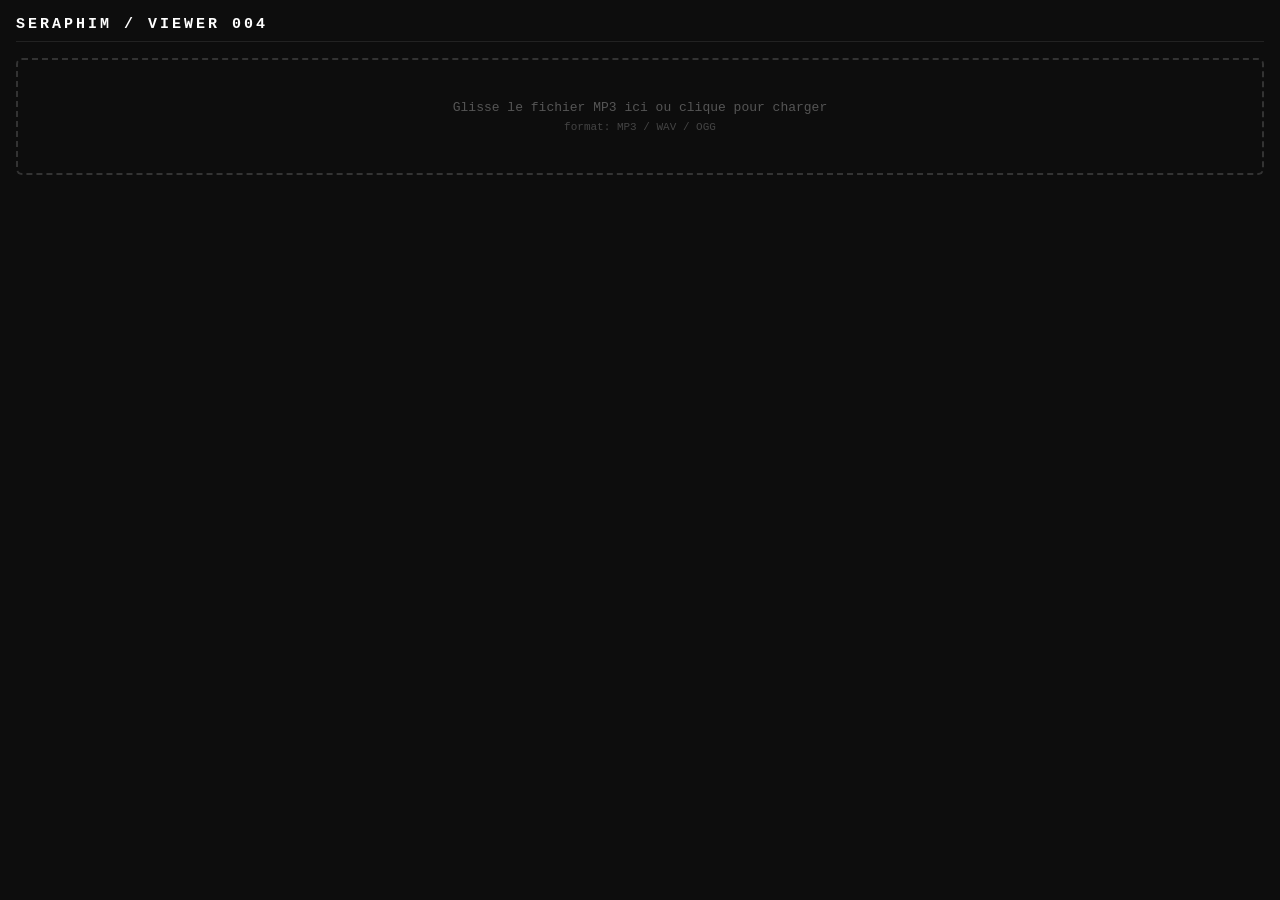
==== commit 0e4dd185: "[SERAPHIM] Viewer v3 — scrubbing bidirectionnel, overlay temps reel, crossfade sliders" ====
--- a/F03_SERAPHIM/OUT/viewer_004.html
+++ b/F03_SERAPHIM/OUT/viewer_004.html
@@ -5,645 +5,778 @@
 <meta name="viewport" content="width=device-width, initial-scale=1.0">
 <title>SERAPHIM — Viewer Segments</title>
 <style>
-  * { box-sizing: border-box; margin: 0; padding: 0; }
-  body {
-    background: #0d0d0d;
-    color: #e0e0e0;
-    font-family: 'Courier New', monospace;
-    min-height: 100vh;
-    padding: 24px;
-  }
-  h1 { font-size: 13px; letter-spacing: 4px; text-transform: uppercase; color: #555; margin-bottom: 24px; }
-  h1 span { color: #58C4DD; }
-
-  #drop-zone {
-    border: 1px dashed #333; border-radius: 4px; padding: 40px;
-    text-align: center; color: #444; font-size: 13px; letter-spacing: 2px;
-    cursor: pointer; transition: border-color .2s, color .2s; margin-bottom: 24px;
-  }
-  #drop-zone:hover, #drop-zone.drag-over { border-color: #58C4DD; color: #58C4DD; }
-  #drop-zone.loaded { display: none; }
-
-  #main { display: none; }
-  #main.visible { display: block; }
-
-  #info-bar {
-    display: flex; gap: 24px; margin-bottom: 16px;
-    font-size: 11px; color: #555; letter-spacing: 1px;
-  }
-  #info-bar strong { color: #58C4DD; }
-
-  /* TRANSPORT */
-  #transport {
-    display: flex; align-items: center; gap: 10px;
-    margin-bottom: 12px; flex-wrap: wrap;
-  }
-  .btn {
-    background: #1a1a1a; border: 1px solid #333; color: #aaa;
-    padding: 6px 14px; font-family: 'Courier New', monospace;
-    font-size: 11px; letter-spacing: 1px; cursor: pointer;
-    transition: border-color .2s, color .2s; white-space: nowrap;
-  }
-  .btn:hover { border-color: #58C4DD; color: #58C4DD; }
-  .btn.active { border-color: #58C4DD; color: #58C4DD; }
-  .btn.danger:hover { border-color: #EF5350; color: #EF5350; }
-
-  #time-display { font-size: 18px; color: #fff; letter-spacing: 3px; min-width: 100px; }
-
-  /* SPEED CONTROL */
-  .control-group {
-    display: flex; align-items: center; gap: 6px;
-    font-size: 11px; color: #555; letter-spacing: 1px;
-  }
-  .control-group strong { color: #aaa; min-width: 32px; text-align: right; }
-  input[type=range] {
-    -webkit-appearance: none; height: 2px; background: #333; outline: none;
-  }
-  input[type=range]::-webkit-slider-thumb {
-    -webkit-appearance: none; width: 12px; height: 12px;
-    background: #58C4DD; border-radius: 50%; cursor: pointer;
-  }
-  #speed-slider { width: 90px; }
-  #vol-slider   { width: 70px; }
-
-  /* WAVEFORM */
-  #waveform-wrap {
-    position: relative; width: 100%; height: 120px;
-    background: #111; border: 1px solid #1e1e1e;
-    cursor: crosshair; margin-bottom: 0; overflow: hidden; border-radius: 2px;
-  }
-  #waveform-canvas, #segment-canvas {
-    position: absolute; top: 0; left: 0; width: 100%; height: 100%;
-  }
-  #segment-canvas { pointer-events: none; }
-  #playhead {
-    position: absolute; top: 0; width: 1px; height: 100%;
-    background: #fff; pointer-events: none; will-change: left;
-  }
-  #ruler {
-    width: 100%; height: 20px; background: #0a0a0a;
-    border: 1px solid #1e1e1e; border-top: none;
-    position: relative; margin-bottom: 20px; cursor: crosshair;
-  }
-  #ruler-canvas { position: absolute; top: 0; left: 0; width: 100%; height: 100%; pointer-events: none; }
-
-  /* MARK BAR */
-  #mark-bar {
-    display: flex; gap: 8px; margin-bottom: 20px;
-    align-items: center; flex-wrap: wrap;
-  }
-  #mark-bar span { font-size: 11px; color: #444; letter-spacing: 1px; }
-  .btn-mark { padding: 4px 12px; font-size: 10px; letter-spacing: 1px; }
-  .btn-mark.queue { border-color: #1a4a5a; color: #58C4DD; }
-  .btn-mark.queue:hover { border-color: #58C4DD; }
-  .btn-mark.loop  { border-color: #1a3a1a; color: #4CAF50; }
-  .btn-mark.loop:hover  { border-color: #4CAF50; }
-  .btn-mark.tete  { border-color: #3a3a1a; color: #FFF176; }
-  .btn-mark.tete:hover  { border-color: #FFF176; }
-
-  /* SEGMENTS */
-  #segments-header { font-size: 11px; letter-spacing: 2px; color: #555; text-transform: uppercase; margin-bottom: 10px; }
-  .segment-row {
-    display: grid; gap: 8px; margin-bottom: 8px; padding: 10px 12px;
-    background: #111; border: 1px solid #1e1e1e; border-radius: 2px;
-    align-items: center;
-    grid-template-columns: 70px 1fr 1fr 56px 80px 90px auto;
-  }
-  .segment-row:hover { border-color: #252525; }
-  .seg-label { font-size: 11px; letter-spacing: 2px; font-weight: bold; }
-  .seg-label.queue { color: #58C4DD; }
-  .seg-label.loop  { color: #4CAF50; }
-  .seg-label.tete  { color: #FFF176; }
-  .seg-input-group { display: flex; align-items: center; gap: 5px; font-size: 11px; color: #555; }
-  .seg-input-group input[type=number] {
-    width: 58px; background: #0a0a0a; border: 1px solid #2a2a2a; color: #aaa;
-    padding: 4px 6px; font-family: 'Courier New', monospace;
-    font-size: 11px; text-align: right;
-  }
-  .seg-input-group input[type=number]:focus { outline: none; border-color: #58C4DD; color: #fff; }
-  .seg-dur { font-size: 11px; color: #444; text-align: right; }
-  .loop-group { display: flex; align-items: center; gap: 5px; font-size: 11px; color: #555; }
-  .loop-group input[type=number] {
-    width: 36px; background: #0a0a0a; border: 1px solid #2a2a2a; color: #aaa;
-    padding: 4px 4px; font-family: 'Courier New', monospace; font-size: 11px; text-align: center;
-  }
-  .loop-group input:focus { outline: none; border-color: #4CAF50; color: #fff; }
-  .btn-preview {
-    background: none; border: 1px solid #2a2a2a; color: #555;
-    padding: 4px 10px; font-family: 'Courier New', monospace;
-    font-size: 10px; letter-spacing: 1px; cursor: pointer; transition: all .2s; white-space: nowrap;
-  }
-  .btn-preview:hover { border-color: #58C4DD; color: #58C4DD; }
-  .btn-preview.playing { border-color: #EF5350; color: #EF5350; }
-
-  /* PREVIEW FINAL + ENVOYER */
-  #action-bar {
-    display: flex; gap: 12px; margin-top: 20px; margin-bottom: 20px;
-    align-items: center; flex-wrap: wrap;
-  }
-  #btn-preview-final {
-    background: #0e1e2a; border: 1px solid #1a4a5a; color: #58C4DD;
-    padding: 8px 20px; font-family: 'Courier New', monospace;
-    font-size: 11px; letter-spacing: 2px; cursor: pointer; transition: all .2s;
-  }
-  #btn-preview-final:hover { border-color: #58C4DD; background: #122533; }
-  #btn-preview-final.playing { border-color: #EF5350; color: #EF5350; background: #2a1010; }
-  #btn-envoyer {
-    background: #0e2a0e; border: 1px solid #1a5a1a; color: #4CAF50;
-    padding: 8px 20px; font-family: 'Courier New', monospace;
-    font-size: 11px; letter-spacing: 2px; cursor: pointer; transition: all .2s;
-  }
-  #btn-envoyer:hover { border-color: #4CAF50; background: #122512; }
-  #final-status { font-size: 11px; color: #444; letter-spacing: 1px; }
-
-  /* JSON */
-  #json-section { margin-top: 8px; }
-  #json-section h2 { font-size: 11px; letter-spacing: 2px; color: #555; text-transform: uppercase; margin-bottom: 10px; }
-  #json-output {
-    background: #0a0a0a; border: 1px solid #1e1e1e; padding: 16px;
-    font-size: 12px; line-height: 1.6; color: #aaa; white-space: pre;
-    border-radius: 2px; overflow-x: auto; max-height: 220px;
-  }
-  #btn-copy { margin-top: 10px; }
-  #copy-feedback { display: inline-block; margin-left: 10px; font-size: 11px; color: #4CAF50; opacity: 0; transition: opacity .3s; }
-
-  #loading { display: none; text-align: center; padding: 40px; color: #555; font-size: 12px; letter-spacing: 2px; }
-  #loading.visible { display: block; }
-  .spinner { display: inline-block; width: 16px; height: 16px; border: 1px solid #333; border-top-color: #58C4DD; border-radius: 50%; animation: spin .8s linear infinite; margin-right: 8px; vertical-align: middle; }
-  @keyframes spin { to { transform: rotate(360deg); } }
+* { box-sizing: border-box; margin: 0; padding: 0; }
+body { background: #0d0d0d; color: #e0e0e0; font-family: 'Courier New', monospace; font-size: 13px; min-height: 100vh; padding: 16px; }
+h1 { color: #fff; font-size: 15px; letter-spacing: 3px; margin-bottom: 16px; text-transform: uppercase; border-bottom: 1px solid #222; padding-bottom: 8px; }
+
+/* DROP ZONE */
+#dropzone {
+  border: 2px dashed #333; border-radius: 6px; padding: 40px;
+  text-align: center; color: #555; cursor: pointer; margin-bottom: 16px;
+  transition: border-color .2s, color .2s;
+}
+#dropzone.drag-over { border-color: #4caf50; color: #4caf50; }
+#dropzone.loaded { border-color: #2196f3; color: #2196f3; padding: 12px; }
+
+/* WAVEFORM AREA */
+#waveform-section { display: none; }
+
+#waveform-wrap {
+  position: relative; width: 100%; height: 100px;
+  background: #111; border-radius: 4px; cursor: crosshair;
+  user-select: none; overflow: hidden; border: 1px solid #222;
+}
+#waveform-canvas { position: absolute; top: 0; left: 0; width: 100%; height: 100%; }
+#overlay-canvas  { position: absolute; top: 0; left: 0; width: 100%; height: 100%; pointer-events: none; }
+#playhead-line   { position: absolute; top: 0; width: 2px; height: 100%; background: #fff; pointer-events: none; transform: translateX(-1px); transition: none; }
+
+#ruler {
+  width: 100%; height: 18px; position: relative;
+  background: #0a0a0a; border: 1px solid #1a1a1a; border-top: none;
+  margin-bottom: 10px; overflow: hidden;
+}
+#ruler-canvas { width: 100%; height: 100%; }
+
+/* TRANSPORT */
+#transport {
+  display: flex; gap: 10px; align-items: center; margin-bottom: 14px; flex-wrap: wrap;
+}
+.btn {
+  background: #1e1e1e; border: 1px solid #333; color: #e0e0e0;
+  padding: 5px 12px; border-radius: 3px; cursor: pointer; font-family: inherit; font-size: 12px;
+}
+.btn:hover { background: #2a2a2a; border-color: #555; }
+.btn.active { background: #1565c0; border-color: #1976d2; color: #fff; }
+.btn.danger { background: #1a0a0a; border-color: #b71c1c; }
+.btn.danger:hover { background: #300a0a; }
+
+#time-display { font-size: 14px; color: #aaa; min-width: 110px; }
+#speed-wrap { display: flex; align-items: center; gap: 6px; }
+#speed-range { width: 90px; accent-color: #2196f3; }
+#speed-val { color: #2196f3; min-width: 32px; }
+
+/* SEGMENTS */
+.segment-card {
+  background: #141414; border: 1px solid #222; border-radius: 4px;
+  margin-bottom: 10px; overflow: hidden;
+}
+.segment-header {
+  display: flex; align-items: center; gap: 10px;
+  padding: 8px 12px; border-bottom: 1px solid #1e1e1e;
+}
+.seg-dot { width: 10px; height: 10px; border-radius: 50%; flex-shrink: 0; }
+.seg-title { font-weight: bold; letter-spacing: 1px; flex: 1; }
+.seg-preview-btn { background: #0d1a2a; border: 1px solid #1e3a5c; color: #4fc3f7; padding: 3px 10px; border-radius: 3px; cursor: pointer; font-family: inherit; font-size: 11px; }
+.seg-preview-btn:hover { background: #1a2d3f; }
+
+.segment-body { padding: 10px 12px; display: grid; grid-template-columns: 1fr 1fr 1fr; gap: 8px; }
+.seg-field { display: flex; flex-direction: column; gap: 3px; }
+.seg-field label { font-size: 10px; color: #666; text-transform: uppercase; letter-spacing: 1px; }
+.seg-field-row { display: flex; align-items: center; gap: 5px; }
+.seg-num { background: #0a0a0a; border: 1px solid #2a2a2a; color: #e0e0e0; padding: 4px 7px; border-radius: 3px; width: 70px; font-family: inherit; font-size: 12px; }
+.mark-btn { background: #0a1a0a; border: 1px solid #1b3a1b; color: #81c784; padding: 3px 8px; border-radius: 3px; cursor: pointer; font-family: inherit; font-size: 10px; white-space: nowrap; }
+.mark-btn:hover { background: #142414; }
+
+/* CROSSFADE SECTION */
+.crossfade-card {
+  background: #0e0e18; border: 1px solid #1a1a30; border-radius: 4px;
+  padding: 10px 12px; margin-bottom: 10px; display: flex; align-items: center; gap: 14px; flex-wrap: wrap;
+}
+.cf-label { font-size: 11px; color: #7986cb; text-transform: uppercase; letter-spacing: 1px; flex: 1; min-width: 130px; }
+.cf-slider { accent-color: #7986cb; width: 120px; }
+.cf-val { color: #9fa8da; min-width: 45px; font-size: 12px; }
+.cf-preview-btn { background: #0e0e1f; border: 1px solid #3949ab; color: #9fa8da; padding: 4px 10px; border-radius: 3px; cursor: pointer; font-family: inherit; font-size: 11px; }
+.cf-preview-btn:hover { background: #1a1a30; }
+
+/* FINAL PREVIEW */
+#final-section {
+  background: #0a140a; border: 1px solid #1b3a1b; border-radius: 4px;
+  padding: 10px 12px; margin-bottom: 10px;
+}
+#final-section h3 { color: #81c784; font-size: 12px; letter-spacing: 2px; margin-bottom: 8px; }
+#final-progress { background: #0a0a0a; border-radius: 3px; height: 6px; margin-bottom: 8px; overflow: hidden; }
+#final-bar { background: #4caf50; height: 100%; width: 0%; transition: width .1s; }
+#final-status { font-size: 11px; color: #555; margin-bottom: 8px; min-height: 16px; }
+#final-btns { display: flex; gap: 8px; }
+
+/* JSON OUTPUT */
+#json-section { margin-bottom: 10px; }
+#json-section h3 { font-size: 11px; color: #666; letter-spacing: 2px; margin-bottom: 6px; }
+#json-out { background: #0a0a0a; border: 1px solid #1e1e1e; border-radius: 3px; padding: 10px; font-size: 11px; color: #80cbc4; white-space: pre; overflow-x: auto; max-height: 180px; overflow-y: auto; }
+#download-btn { margin-top: 8px; }
+
+/* KEYBOARD HINT */
+.hint { font-size: 10px; color: #333; margin-top: 6px; }
 </style>
 </head>
 <body>
 
-<h1>SERAPHIM — <span>Segment Viewer</span></h1>
-
-<div id="drop-zone">
-  <div>GLISSER LA MUSIQUE ICI</div>
-  <div style="margin-top:8px;font-size:11px;color:#333">MP3 / WAV / M4A — ou cliquer pour choisir</div>
+<h1>SERAPHIM / VIEWER 004</h1>
+
+<!-- DROP ZONE -->
+<div id="dropzone" onclick="document.getElementById('file-input').click()">
+  <div>Glisse le fichier MP3 ici ou clique pour charger</div>
+  <div style="font-size:11px;margin-top:6px;color:#444">format: MP3 / WAV / OGG</div>
   <input type="file" id="file-input" accept="audio/*" style="display:none">
 </div>
-<div id="loading"><span class="spinner"></span>ANALYSE WAVEFORM EN COURS...</div>
-
-<div id="main">
-  <div id="info-bar">
-    <div>FICHIER <strong id="info-name">—</strong></div>
-    <div>DURÉE <strong id="info-dur">—</strong></div>
-    <div>BPM <strong id="info-bpm">—</strong></div>
-    <div>SR <strong id="info-sr">—</strong></div>
-  </div>
-
-  <div id="transport">
-    <button class="btn" id="btn-play" onclick="togglePlay()">&#9654; PLAY</button>
-    <button class="btn" onclick="stopAudio()">&#9632; STOP</button>
-    <div id="time-display">0:00.0</div>
-
-    <div class="control-group" style="margin-left:8px">
-      VITESSE <strong id="speed-val">1.00x</strong>
-      <input type="range" id="speed-slider" min="0.25" max="2" step="0.05" value="1"
-             oninput="setSpeed(+this.value)">
-      <button class="btn" style="padding:4px 8px;font-size:10px" onclick="setSpeed(0.5)" title="0.5x">0.5x</button>
-      <button class="btn" style="padding:4px 8px;font-size:10px" onclick="setSpeed(1)"   title="1x">1x</button>
-      <button class="btn" style="padding:4px 8px;font-size:10px" onclick="setSpeed(1.5)" title="1.5x">1.5x</button>
-      <button class="btn" style="padding:4px 8px;font-size:10px" onclick="setSpeed(2)"   title="2x">2x</button>
-    </div>
-
-    <div class="control-group" style="margin-left:auto">
-      VOL <input type="range" id="vol-slider" min="0" max="1" step="0.01" value="0.8"
-                 oninput="setVolume(+this.value)">
-    </div>
-  </div>
-
+
+<!-- WAVEFORM -->
+<div id="waveform-section">
   <div id="waveform-wrap">
     <canvas id="waveform-canvas"></canvas>
-    <canvas id="segment-canvas"></canvas>
-    <div id="playhead"></div>
+    <canvas id="overlay-canvas"></canvas>
+    <div id="playhead-line"></div>
   </div>
   <div id="ruler"><canvas id="ruler-canvas"></canvas></div>
-
-  <div id="mark-bar">
-    <span>MARQUER →</span>
-    <button class="btn btn-mark queue" onclick="markStart('queue')">QUEUE IN</button>
-    <button class="btn btn-mark queue" onclick="markEnd('queue')">QUEUE OUT</button>
-    <button class="btn btn-mark loop"  onclick="markStart('loop')">LOOP IN</button>
-    <button class="btn btn-mark loop"  onclick="markEnd('loop')">LOOP OUT</button>
-    <button class="btn btn-mark tete"  onclick="markStart('tete')">TÊTE IN</button>
-    <button class="btn btn-mark tete"  onclick="markEnd('tete')">TÊTE OUT</button>
-  </div>
-
-  <div id="segments-header">SEGMENTS</div>
-
-  <!-- QUEUE -->
-  <div class="segment-row">
-    <div class="seg-label queue">QUEUE</div>
-    <div class="seg-input-group">IN <input type="number" id="q-start" value="0"  min="0" step="0.1" oninput="onSegChange()"> s</div>
-    <div class="seg-input-group">OUT<input type="number" id="q-end"   value="10" min="0" step="0.1" oninput="onSegChange()"> s</div>
-    <div class="seg-dur" id="q-dur">10.0s</div>
-    <div class="loop-group" title="Nombre de répétitions">× <input type="number" id="q-loops" value="1" min="1" max="20" step="1" oninput="updateJson()"> boucles</div>
-    <button class="btn-preview" id="prev-queue" onclick="previewSegment('queue',this)">&#9654; PREVIEW</button>
-  </div>
-
-  <!-- LOOP -->
-  <div class="segment-row">
-    <div class="seg-label loop">LOOP</div>
-    <div class="seg-input-group">IN <input type="number" id="l-start" value="15" min="0" step="0.1" oninput="onSegChange()"> s</div>
-    <div class="seg-input-group">OUT<input type="number" id="l-end"   value="50" min="0" step="0.1" oninput="onSegChange()"> s</div>
-    <div class="seg-dur" id="l-dur">35.0s</div>
-    <div class="loop-group">× <input type="number" id="l-loops" value="1" min="1" max="20" step="1" oninput="updateJson()"> boucles</div>
-    <button class="btn-preview" id="prev-loop" onclick="previewSegment('loop',this)">&#9654; PREVIEW</button>
-  </div>
-
-  <!-- TETE -->
-  <div class="segment-row">
-    <div class="seg-label tete">TÊTE</div>
-    <div class="seg-input-group">IN <input type="number" id="t-start" value="55" min="0" step="0.1" oninput="onSegChange()"> s</div>
-    <div class="seg-input-group">OUT<input type="number" id="t-end"   value="70" min="0" step="0.1" oninput="onSegChange()"> s</div>
-    <div class="seg-dur" id="t-dur">15.0s</div>
-    <div class="loop-group">× <input type="number" id="t-loops" value="1" min="1" max="20" step="1" oninput="updateJson()"> boucles</div>
-    <button class="btn-preview" id="prev-tete" onclick="previewSegment('tete',this)">&#9654; PREVIEW</button>
-  </div>
-
-  <!-- ACTION BAR -->
-  <div id="action-bar">
-    <button id="btn-preview-final" onclick="previewFinal(this)">&#9654; PREVIEW FINAL (QUEUE → LOOP × n → TÊTE)</button>
-    <button id="btn-envoyer" onclick="envoyerJson()">&#10003; ENVOYER JSON</button>
-    <div id="final-status"></div>
-  </div>
-
+  <p class="hint">← → déplace de 0.1s · Shift+← → déplace de 1s · Clic + glisse pour scrubber · Double-clic pour poser un marqueur</p>
+
+  <!-- TRANSPORT -->
+  <div id="transport">
+    <button class="btn" id="play-btn" onclick="togglePlay()">▶ PLAY</button>
+    <button class="btn" onclick="seek(0)">⏮</button>
+    <span id="time-display">0.00 / 0.00s</span>
+    <div id="speed-wrap">
+      <span style="color:#555;font-size:11px">SPEED</span>
+      <input type="range" id="speed-range" min="0.25" max="2" step="0.05" value="1" oninput="setSpeed(this.value)">
+      <span id="speed-val">1.00×</span>
+      <button class="btn" onclick="setSpeed(0.5)">0.5×</button>
+      <button class="btn" onclick="setSpeed(1)">1×</button>
+      <button class="btn" onclick="setSpeed(1.5)">1.5×</button>
+    </div>
+  </div>
+
+  <!-- SEGMENTS -->
+  <div id="seg-queue" class="segment-card">
+    <div class="segment-header">
+      <div class="seg-dot" style="background:#42a5f5"></div>
+      <span class="seg-title" style="color:#42a5f5">QUEUE</span>
+      <span style="color:#555;font-size:11px">Intro musicale avant la voix</span>
+      <button class="seg-preview-btn" onclick="previewSeg('queue')">▶ PREVIEW</button>
+    </div>
+    <div class="segment-body">
+      <div class="seg-field">
+        <label>Début (s)</label>
+        <div class="seg-field-row">
+          <input class="seg-num" id="queue-start" type="number" min="0" step="0.1" value="0" oninput="onSegChange()">
+          <button class="mark-btn" onclick="markHere('queue','start')">ICI</button>
+        </div>
+      </div>
+      <div class="seg-field">
+        <label>Fin (s)</label>
+        <div class="seg-field-row">
+          <input class="seg-num" id="queue-end" type="number" min="0" step="0.1" value="10" oninput="onSegChange()">
+          <button class="mark-btn" onclick="markHere('queue','end')">ICI</button>
+        </div>
+      </div>
+      <div class="seg-field">
+        <label>Boucles</label>
+        <input class="seg-num" id="queue-loops" type="number" min="1" step="1" value="1" oninput="onSegChange()">
+      </div>
+    </div>
+  </div>
+
+  <div id="seg-loop" class="segment-card">
+    <div class="segment-header">
+      <div class="seg-dot" style="background:#66bb6a"></div>
+      <span class="seg-title" style="color:#66bb6a">LOOP</span>
+      <span style="color:#555;font-size:11px">Fond musical sous la voix off</span>
+      <button class="seg-preview-btn" onclick="previewSeg('loop')">▶ PREVIEW</button>
+    </div>
+    <div class="segment-body">
+      <div class="seg-field">
+        <label>Début (s)</label>
+        <div class="seg-field-row">
+          <input class="seg-num" id="loop-start" type="number" min="0" step="0.1" value="10" oninput="onSegChange()">
+          <button class="mark-btn" onclick="markHere('loop','start')">ICI</button>
+        </div>
+      </div>
+      <div class="seg-field">
+        <label>Fin (s)</label>
+        <div class="seg-field-row">
+          <input class="seg-num" id="loop-end" type="number" min="0" step="0.1" value="30" oninput="onSegChange()">
+          <button class="mark-btn" onclick="markHere('loop','end')">ICI</button>
+        </div>
+      </div>
+      <div class="seg-field">
+        <label>Boucles</label>
+        <input class="seg-num" id="loop-loops" type="number" min="1" step="1" value="3" oninput="onSegChange()">
+      </div>
+    </div>
+  </div>
+
+  <div id="seg-tete" class="segment-card">
+    <div class="segment-header">
+      <div class="seg-dot" style="background:#ffa726"></div>
+      <span class="seg-title" style="color:#ffa726">TÊTE</span>
+      <span style="color:#555;font-size:11px">Outro après la voix</span>
+      <button class="seg-preview-btn" onclick="previewSeg('tete')">▶ PREVIEW</button>
+    </div>
+    <div class="segment-body">
+      <div class="seg-field">
+        <label>Début (s)</label>
+        <div class="seg-field-row">
+          <input class="seg-num" id="tete-start" type="number" min="0" step="0.1" value="30" oninput="onSegChange()">
+          <button class="mark-btn" onclick="markHere('tete','start')">ICI</button>
+        </div>
+      </div>
+      <div class="seg-field">
+        <label>Fin (s)</label>
+        <div class="seg-field-row">
+          <input class="seg-num" id="tete-end" type="number" min="0" step="0.1" value="45" oninput="onSegChange()">
+          <button class="mark-btn" onclick="markHere('tete','end')">ICI</button>
+        </div>
+      </div>
+      <div class="seg-field">
+        <label>Boucles</label>
+        <input class="seg-num" id="tete-loops" type="number" min="1" step="1" value="1" oninput="onSegChange()">
+      </div>
+    </div>
+  </div>
+
+  <!-- CROSSFADES -->
+  <div class="crossfade-card">
+    <span class="cf-label">QUEUE → LOOP crossfade</span>
+    <input type="range" class="cf-slider" id="cf-ql" min="0" max="2000" step="50" value="500" oninput="onCfChange('ql',this.value)">
+    <span class="cf-val" id="cf-ql-val">500ms</span>
+    <button class="cf-preview-btn" onclick="previewCrossfade('ql')">▶ TEST</button>
+  </div>
+  <div class="crossfade-card">
+    <span class="cf-label">LOOP → TÊTE crossfade</span>
+    <input type="range" class="cf-slider" id="cf-lt" min="0" max="2000" step="50" value="500" oninput="onCfChange('lt',this.value)">
+    <span class="cf-val" id="cf-lt-val">500ms</span>
+    <button class="cf-preview-btn" onclick="previewCrossfade('lt')">▶ TEST</button>
+  </div>
+
+  <!-- FINAL PREVIEW -->
+  <div id="final-section">
+    <h3>PREVIEW FINAL</h3>
+    <div id="final-progress"><div id="final-bar"></div></div>
+    <div id="final-status">Prêt</div>
+    <div id="final-btns">
+      <button class="btn" id="final-play-btn" onclick="toggleFinal()">▶ JOUER LA SÉQUENCE COMPLÈTE</button>
+      <button class="btn danger" onclick="stopAll()">■ STOP</button>
+    </div>
+  </div>
+
+  <!-- JSON -->
   <div id="json-section">
-    <h2>JSON — SERAPHIM-MIX INPUT</h2>
-    <div id="json-output"></div>
-    <button class="btn" id="btn-copy" onclick="copyJson()">COPIER JSON</button>
-    <span id="copy-feedback">COPIÉ</span>
+    <h3>JSON — SEGMENTS SERAPHIM</h3>
+    <pre id="json-out"></pre>
+    <button class="btn" id="download-btn" onclick="downloadJson()">⬇ TÉLÉCHARGER segments_seraphim.json</button>
   </div>
 </div>
 
 <script>
-// ─── STATE ────────────────────────────────────────────────────────────────
-let audioCtx = null, audioBuffer = null, gainNode = null;
+// ─── STATE ─────────────────────────────────────────────────────────────────────
+let audioCtx = null;
+let audioBuffer = null;
 let sourceNode = null;
-let startTime = 0, pauseOffset = 0, isPlaying = false;
-let currentSpeed = 1.0;
-let duration = 0, waveformData = null, rafId = null;
-let previewSource = null, finalSources = [];
-let W = 0, H = 120;
-let wCtx, sCtx, rCtx;
+let duration = 0;
+let isPlaying = false;
+let startedAt = 0;   // audioCtx.currentTime when play() was called
+let pauseAt = 0;     // seconds into the track when paused
+let playbackRate = 1;
 let isDragging = false;
-
-const SEG_COLORS = {
-  queue: { fill: 'rgba(88,196,221,0.15)',  border: 'rgba(88,196,221,0.7)'  },
-  loop:  { fill: 'rgba(76,175,80,0.15)',   border: 'rgba(76,175,80,0.7)'   },
-  tete:  { fill: 'rgba(255,241,118,0.15)', border: 'rgba(255,241,118,0.7)' }
-};
-
-// ─── FILE LOAD ─────────────────────────────────────────────────────────────
-document.getElementById('drop-zone').addEventListener('click', () => document.getElementById('file-input').click());
-document.getElementById('drop-zone').addEventListener('dragover', e => { e.preventDefault(); document.getElementById('drop-zone').classList.add('drag-over'); });
-document.getElementById('drop-zone').addEventListener('dragleave', () => document.getElementById('drop-zone').classList.remove('drag-over'));
-document.getElementById('drop-zone').addEventListener('drop', e => { e.preventDefault(); document.getElementById('drop-zone').classList.remove('drag-over'); if (e.dataTransfer.files[0]) loadFile(e.dataTransfer.files[0]); });
-document.getElementById('file-input').addEventListener('change', e => { if (e.target.files[0]) loadFile(e.target.files[0]); });
+let isScrubPlaying = false;
+let waveformData = null;
+let animFrameId = null;
+let finalSeqNodes = [];
+let finalPlaying = false;
+let finalStartedAt = 0;
+let finalDuration = 0;
+
+// ─── AUDIO CONTEXT ─────────────────────────────────────────────────────────────
+function getCtx() {
+  if (!audioCtx) audioCtx = new (window.AudioContext || window.webkitAudioContext)();
+  if (audioCtx.state === 'suspended') audioCtx.resume();
+  return audioCtx;
+}
+
+// ─── FILE LOAD ─────────────────────────────────────────────────────────────────
+const dropzone = document.getElementById('dropzone');
+const fileInput = document.getElementById('file-input');
+
+dropzone.addEventListener('dragover', e => { e.preventDefault(); dropzone.classList.add('drag-over'); });
+dropzone.addEventListener('dragleave', () => dropzone.classList.remove('drag-over'));
+dropzone.addEventListener('drop', e => { e.preventDefault(); dropzone.classList.remove('drag-over'); loadFile(e.dataTransfer.files[0]); });
+fileInput.addEventListener('change', e => loadFile(e.target.files[0]));
 
 async function loadFile(file) {
-  document.getElementById('drop-zone').classList.add('loaded');
-  document.getElementById('loading').classList.add('visible');
-  audioCtx = new (window.AudioContext || window.webkitAudioContext)();
-  gainNode = audioCtx.createGain(); gainNode.gain.value = 0.8; gainNode.connect(audioCtx.destination);
+  if (!file) return;
+  const ctx = getCtx();
+  dropzone.textContent = `Chargement : ${file.name}…`;
   const buf = await file.arrayBuffer();
-  audioBuffer = await audioCtx.decodeAudioData(buf);
+  audioBuffer = await ctx.decodeAudioData(buf);
   duration = audioBuffer.duration;
-  document.getElementById('info-name').textContent = file.name;
-  document.getElementById('info-dur').textContent = fmtTime(duration);
-  document.getElementById('info-sr').textContent = audioBuffer.sampleRate + ' Hz';
-  waveformData = computeWaveform(audioBuffer, 2000);
-  const bpm = estimateBPM(audioBuffer);
-  document.getElementById('info-bpm').textContent = bpm ? bpm.toFixed(1) : 'N/A';
-  const d = duration;
-  setInputs('q', 0, +Math.min(8, d*0.08).toFixed(1));
-  setInputs('l', +Math.min(12, d*0.12).toFixed(1), +Math.min(d*0.7, d-10).toFixed(1));
-  setInputs('t', +Math.min(d*0.75, d-8).toFixed(1), +d.toFixed(1));
-  document.getElementById('loading').classList.remove('visible');
-  document.getElementById('main').classList.add('visible');
-  initCanvases(); drawWaveform(); drawSegments(); drawRuler(); updateJson();
+  dropzone.textContent = `✓ ${file.name} — ${duration.toFixed(2)}s`;
+  dropzone.classList.add('loaded');
+  document.getElementById('waveform-section').style.display = 'block';
+  waveformData = computeWaveform(audioBuffer, 1200);
+  initCanvases();
+  drawAll();
   startRaf();
-}
-
-// ─── WAVEFORM ─────────────────────────────────────────────────────────────
+  // Set sensible defaults
+  const q = v => document.getElementById(v);
+  q('queue-end').value = (duration * 0.12).toFixed(1);
+  q('loop-start').value = (duration * 0.12).toFixed(1);
+  q('loop-end').value = (duration * 0.6).toFixed(1);
+  q('tete-start').value = (duration * 0.6).toFixed(1);
+  q('tete-end').value = (duration * 0.8).toFixed(1);
+  onSegChange();
+}
+
+// ─── WAVEFORM COMPUTE ─────────────────────────────────────────────────────────
 function computeWaveform(buf, n) {
-  const ch = buf.getChannelData(0), block = Math.floor(ch.length / n), out = new Float32Array(n);
-  for (let i = 0; i < n; i++) { let s=0; for(let j=0;j<block;j++) s+=ch[i*block+j]**2; out[i]=Math.sqrt(s/block); }
-  const mx = Math.max(...out); if(mx>0) for(let i=0;i<n;i++) out[i]/=mx;
+  const ch = buf.getChannelData(0);
+  const blockSize = Math.floor(ch.length / n);
+  const out = new Float32Array(n);
+  for (let i = 0; i < n; i++) {
+    let rms = 0;
+    for (let j = 0; j < blockSize; j++) rms += ch[i * blockSize + j] ** 2;
+    out[i] = Math.sqrt(rms / blockSize);
+  }
+  const max = Math.max(...out);
+  if (max > 0) for (let i = 0; i < n; i++) out[i] /= max;
   return out;
 }
 
-function estimateBPM(buf) {
-  try {
-    const ch=buf.getChannelData(0), sr=buf.sampleRate, fs=512, hs=256;
-    const nf=Math.floor((ch.length-fs)/hs), env=new Float32Array(nf);
-    for(let i=0;i<nf;i++){let s=0;for(let j=0;j<fs;j++) s+=ch[i*hs+j]**2; env[i]=Math.sqrt(s/fs);}
-    const ons=new Float32Array(nf);
-    for(let i=1;i<nf;i++) ons[i]=Math.max(0,env[i]-env[i-1]);
-    const fps=sr/hs, mn=Math.round(fps*60/180), mx=Math.round(fps*60/60);
-    let bLag=mn, bC=-Infinity;
-    for(let lag=mn;lag<=mx;lag++){let c=0;for(let i=0;i<nf-lag;i++) c+=ons[i]*ons[i+lag]; if(c>bC){bC=c;bLag=lag;}}
-    return (fps*60)/bLag;
-  } catch(e){return null;}
-}
-
-// ─── CANVAS ────────────────────────────────────────────────────────────────
+// ─── CANVAS SETUP ─────────────────────────────────────────────────────────────
 function initCanvases() {
   const wrap = document.getElementById('waveform-wrap');
-  W = wrap.clientWidth; H = 120;
-  ['waveform-canvas','segment-canvas'].forEach(id=>{const c=document.getElementById(id);c.width=W;c.height=H;});
-  const rc=document.getElementById('ruler-canvas'); rc.width=W; rc.height=20;
-  wCtx=document.getElementById('waveform-canvas').getContext('2d');
-  sCtx=document.getElementById('segment-canvas').getContext('2d');
-  rCtx=document.getElementById('ruler-canvas').getContext('2d');
-}
-window.addEventListener('resize',()=>{if(!audioBuffer)return;initCanvases();drawWaveform();drawSegments();drawRuler();});
+  const w = wrap.clientWidth, h = wrap.clientHeight;
+  for (const id of ['waveform-canvas', 'overlay-canvas']) {
+    const c = document.getElementById(id);
+    c.width = w; c.height = h;
+  }
+  const ruler = document.getElementById('ruler-canvas');
+  ruler.width = document.getElementById('ruler').clientWidth;
+  ruler.height = document.getElementById('ruler').clientHeight;
+}
+
+window.addEventListener('resize', () => { if (audioBuffer) { initCanvases(); drawAll(); } });
+
+// ─── DRAW ─────────────────────────────────────────────────────────────────────
+function drawAll() {
+  drawWaveform();
+  drawOverlay();
+  drawRuler();
+  updatePlayheadPos();
+  updateJson();
+}
 
 function drawWaveform() {
-  if(!wCtx||!waveformData) return;
-  wCtx.clearRect(0,0,W,H);
-  const mid=H/2, step=W/waveformData.length;
-  wCtx.strokeStyle='#1a1a1a'; wCtx.beginPath(); wCtx.moveTo(0,mid); wCtx.lineTo(W,mid); wCtx.stroke();
-  for(let i=0;i<waveformData.length;i++){
-    const x=i*step, amp=waveformData[i]*(mid-4);
-    const r=Math.round(60+waveformData[i]*180), g=Math.round(100+waveformData[i]*100), b=Math.round(150+waveformData[i]*70);
-    wCtx.fillStyle=`rgba(${r},${g},${b},0.6)`;
-    wCtx.fillRect(x,mid-amp,Math.max(1,step-0.3),amp*2);
-  }
-}
-
-function drawSegments() {
-  if(!sCtx) return; sCtx.clearRect(0,0,W,H);
-  const segs=getSegments();
-  Object.entries(segs).forEach(([role,{start,end}])=>{
-    if(end<=start) return;
-    const x1=(start/duration)*W, x2=(end/duration)*W, c=SEG_COLORS[role];
-    sCtx.fillStyle=c.fill; sCtx.fillRect(x1,0,x2-x1,H);
-    sCtx.strokeStyle=c.border; sCtx.lineWidth=1.5;
-    sCtx.beginPath(); sCtx.moveTo(x1,0); sCtx.lineTo(x1,H); sCtx.moveTo(x2,0); sCtx.lineTo(x2,H); sCtx.stroke();
-    sCtx.fillStyle=c.border; sCtx.font='9px Courier New'; sCtx.fillText(role.toUpperCase(),x1+4,12);
+  const c = document.getElementById('waveform-canvas');
+  const ctx = c.getContext('2d');
+  const w = c.width, h = c.height;
+  ctx.clearRect(0, 0, w, h);
+
+  if (!waveformData) return;
+
+  const n = waveformData.length;
+  const mid = h / 2;
+  const barW = w / n;
+
+  for (let i = 0; i < n; i++) {
+    const amp = waveformData[i];
+    const barH = amp * mid * 0.92;
+    const x = i * barW;
+    // Color based on amplitude
+    const bright = Math.floor(60 + amp * 120);
+    ctx.fillStyle = `rgb(${bright},${bright + 20},${bright + 40})`;
+    ctx.fillRect(x, mid - barH, Math.max(barW - 0.5, 1), barH * 2);
+  }
+}
+
+function drawOverlay() {
+  const c = document.getElementById('overlay-canvas');
+  const ctx = c.getContext('2d');
+  const w = c.width, h = c.height;
+  ctx.clearRect(0, 0, w, h);
+  if (!duration) return;
+
+  const segs = getSegments();
+  const colors = {
+    queue: { fill: 'rgba(66,165,245,0.18)', stroke: '#42a5f5' },
+    loop:  { fill: 'rgba(102,187,106,0.18)', stroke: '#66bb6a' },
+    tete:  { fill: 'rgba(255,167,38,0.18)', stroke: '#ffa726' },
+  };
+
+  for (const [key, seg] of Object.entries(segs)) {
+    const x1 = (seg.start / duration) * w;
+    const x2 = (seg.end / duration) * w;
+    if (x2 <= x1) continue;
+    const col = colors[key];
+
+    // Fill
+    ctx.fillStyle = col.fill;
+    ctx.fillRect(x1, 0, x2 - x1, h);
+
+    // Left border
+    ctx.strokeStyle = col.stroke;
+    ctx.lineWidth = 2;
+    ctx.beginPath(); ctx.moveTo(x1, 0); ctx.lineTo(x1, h); ctx.stroke();
+    // Right border
+    ctx.beginPath(); ctx.moveTo(x2, 0); ctx.lineTo(x2, h); ctx.stroke();
+
+    // Label
+    ctx.fillStyle = col.stroke;
+    ctx.font = 'bold 10px Courier New';
+    ctx.fillText(key.toUpperCase(), x1 + 4, 14);
+  }
+}
+
+function drawRuler() {
+  const canvas = document.getElementById('ruler-canvas');
+  const ctx = canvas.getContext('2d');
+  const w = canvas.width, h = canvas.height;
+  ctx.clearRect(0, 0, w, h);
+  if (!duration) return;
+
+  ctx.fillStyle = '#333';
+  ctx.font = '9px Courier New';
+  const step = duration > 120 ? 10 : duration > 30 ? 5 : 1;
+  for (let t = 0; t <= duration; t += step) {
+    const x = (t / duration) * w;
+    ctx.fillRect(x, 0, 1, 8);
+    ctx.fillStyle = '#444';
+    ctx.fillText(t + 's', x + 2, h - 2);
+    ctx.fillStyle = '#333';
+  }
+}
+
+// ─── PLAYHEAD ─────────────────────────────────────────────────────────────────
+function currentTime() {
+  if (!audioCtx || !isPlaying) return pauseAt;
+  return pauseAt + (audioCtx.currentTime - startedAt) * playbackRate;
+}
+
+function updatePlayheadPos() {
+  if (!duration) return;
+  const t = Math.min(currentTime(), duration);
+  const wrap = document.getElementById('waveform-wrap');
+  const x = (t / duration) * wrap.clientWidth;
+  document.getElementById('playhead-line').style.left = x + 'px';
+  const ts = t.toFixed(2);
+  document.getElementById('time-display').textContent = `${ts} / ${duration.toFixed(2)}s`;
+}
+
+// ─── TRANSPORT ─────────────────────────────────────────────────────────────────
+function togglePlay() {
+  if (isPlaying) pauseAudio();
+  else playAudio(currentTime());
+}
+
+function playAudio(fromTime) {
+  if (!audioBuffer) return;
+  stopSource();
+  const ctx = getCtx();
+  sourceNode = ctx.createBufferSource();
+  sourceNode.buffer = audioBuffer;
+  sourceNode.playbackRate.value = playbackRate;
+  sourceNode.connect(ctx.destination);
+  sourceNode.onended = () => { if (isPlaying && !isDragging) { pauseAt = 0; isPlaying = false; document.getElementById('play-btn').textContent = '▶ PLAY'; } };
+  pauseAt = Math.max(0, Math.min(fromTime, duration));
+  startedAt = ctx.currentTime;
+  sourceNode.start(0, pauseAt);
+  isPlaying = true;
+  document.getElementById('play-btn').textContent = '■ PAUSE';
+}
+
+function pauseAudio() {
+  if (!isPlaying) return;
+  pauseAt = currentTime();
+  stopSource();
+  isPlaying = false;
+  document.getElementById('play-btn').textContent = '▶ PLAY';
+}
+
+function stopSource() {
+  try { if (sourceNode) { sourceNode.onended = null; sourceNode.stop(); sourceNode.disconnect(); sourceNode = null; } } catch(e) {}
+}
+
+function seek(t) {
+  pauseAt = Math.max(0, Math.min(t, duration));
+  if (isPlaying) playAudio(pauseAt);
+  else { updatePlayheadPos(); }
+}
+
+function setSpeed(v) {
+  playbackRate = parseFloat(v);
+  document.getElementById('speed-range').value = v;
+  document.getElementById('speed-val').textContent = parseFloat(v).toFixed(2) + '×';
+  if (isPlaying) playAudio(currentTime());
+}
+
+// ─── SCRUBBING ─────────────────────────────────────────────────────────────────
+{
+  const wrap = document.getElementById('waveform-wrap');
+
+  function timeFromEvent(e) {
+    const rect = wrap.getBoundingClientRect();
+    const cx = e.touches ? e.touches[0].clientX : e.clientX;
+    return Math.max(0, Math.min(1, (cx - rect.left) / rect.width)) * duration;
+  }
+
+  function startScrub(e) {
+    if (!audioBuffer) return;
+    e.preventDefault();
+    isDragging = true;
+    isScrubPlaying = isPlaying;
+    if (isPlaying) pauseAudio();
+    const t = timeFromEvent(e);
+    pauseAt = t;
+    updatePlayheadPos();
+  }
+
+  function moveScrub(e) {
+    if (!isDragging || !audioBuffer) return;
+    e.preventDefault();
+    const t = timeFromEvent(e);
+    pauseAt = t;
+    updatePlayheadPos();
+  }
+
+  function endScrub() {
+    if (!isDragging) return;
+    isDragging = false;
+    if (isScrubPlaying) playAudio(pauseAt);
+  }
+
+  wrap.addEventListener('mousedown', startScrub);
+  wrap.addEventListener('touchstart', startScrub, { passive: false });
+  document.addEventListener('mousemove', moveScrub);
+  document.addEventListener('touchmove', moveScrub, { passive: false });
+  document.addEventListener('mouseup', endScrub);
+  document.addEventListener('touchend', endScrub);
+
+  wrap.addEventListener('dblclick', e => {
+    if (!audioBuffer) return;
+    const t = timeFromEvent(e);
+    // Double click marks nearest seg boundary
+    seek(t);
   });
 }
 
-function drawRuler() {
-  if(!rCtx) return; rCtx.clearRect(0,0,W,20);
-  rCtx.fillStyle='#0a0a0a'; rCtx.fillRect(0,0,W,20);
-  const ti=duration>120?10:5;
-  rCtx.fillStyle='#444'; rCtx.font='9px Courier New'; rCtx.textAlign='center';
-  for(let t=0;t<=duration;t+=ti){
-    const x=(t/duration)*W;
-    rCtx.strokeStyle=t%(ti*2)===0?'#444':'#2a2a2a'; rCtx.lineWidth=1;
-    rCtx.beginPath(); rCtx.moveTo(x,0); rCtx.lineTo(x,8); rCtx.stroke();
-    if(t%(ti*2)===0) rCtx.fillText(fmtTime(t,true),x,18);
-  }
-}
-
-// ─── RAF + PLAYHEAD ────────────────────────────────────────────────────────
+// ─── KEYBOARD ─────────────────────────────────────────────────────────────────
+document.addEventListener('keydown', e => {
+  if (!audioBuffer) return;
+  if (e.target.tagName === 'INPUT') return;
+  const step = e.shiftKey ? 1 : 0.1;
+  if (e.key === 'ArrowLeft')  { e.preventDefault(); seek(currentTime() - step); }
+  if (e.key === 'ArrowRight') { e.preventDefault(); seek(currentTime() + step); }
+  if (e.key === ' ')          { e.preventDefault(); togglePlay(); }
+});
+
+// ─── RAF LOOP ─────────────────────────────────────────────────────────────────
 function startRaf() {
-  if(rafId) cancelAnimationFrame(rafId);
-  function tick(){
-    if(isPlaying){
-      const cur=(audioCtx.currentTime-startTime)*currentSpeed+pauseOffset;
-      if(cur>=duration) stopAudio(); else updatePlayhead(cur);
+  if (animFrameId) return;
+  function loop() {
+    updatePlayheadPos();
+    if (finalPlaying) updateFinalProgress();
+    animFrameId = requestAnimationFrame(loop);
+  }
+  animFrameId = requestAnimationFrame(loop);
+}
+
+// ─── MARK HERE ─────────────────────────────────────────────────────────────────
+function markHere(seg, bound) {
+  const t = currentTime().toFixed(2);
+  document.getElementById(`${seg}-${bound}`).value = t;
+  onSegChange();
+}
+
+// ─── SEGMENT CHANGE ────────────────────────────────────────────────────────────
+function onSegChange() {
+  drawOverlay();
+  updateJson();
+}
+
+function getSegments() {
+  const g = id => Math.max(0, parseFloat(document.getElementById(id).value) || 0);
+  const gi = id => Math.max(1, parseInt(document.getElementById(id).value) || 1);
+  return {
+    queue: { start: g('queue-start'), end: g('queue-end'), loops: gi('queue-loops') },
+    loop:  { start: g('loop-start'),  end: g('loop-end'),  loops: gi('loop-loops') },
+    tete:  { start: g('tete-start'),  end: g('tete-end'),  loops: gi('tete-loops') },
+  };
+}
+
+// ─── CROSSFADE ─────────────────────────────────────────────────────────────────
+function onCfChange(key, val) {
+  document.getElementById(`cf-${key}-val`).textContent = val + 'ms';
+  updateJson();
+}
+
+function getCrossfades() {
+  return {
+    queue_to_loop: parseInt(document.getElementById('cf-ql').value),
+    loop_to_tete:  parseInt(document.getElementById('cf-lt').value),
+  };
+}
+
+// ─── PREVIEW SEGMENT ──────────────────────────────────────────────────────────
+async function previewSeg(key) {
+  if (!audioBuffer) return;
+  stopAll();
+  const seg = getSegments()[key];
+  const start = seg.start;
+  const dur = seg.end - seg.start;
+  if (dur <= 0) return;
+  seek(start);
+  playAudio(start);
+  // Stop after duration
+  setTimeout(pauseAudio, (dur / playbackRate) * 1000);
+}
+
+// ─── PREVIEW CROSSFADE ────────────────────────────────────────────────────────
+async function previewCrossfade(key) {
+  if (!audioBuffer) return;
+  stopAll();
+  const segs = getSegments();
+  const cf = getCrossfades();
+
+  let segA, segB, cfMs;
+  if (key === 'ql') { segA = segs.queue; segB = segs.loop; cfMs = cf.queue_to_loop; }
+  else              { segA = segs.loop;  segB = segs.tete; cfMs = cf.loop_to_tete; }
+
+  // Play last 2s of A, then cross into first 2s of B
+  const tA = Math.max(segA.start, segA.end - 2);
+  seek(tA);
+  playAudio(tA);
+  const durA = segA.end - tA;
+  setTimeout(() => {
+    seek(segB.start);
+    if (isPlaying) playAudio(segB.start);
+    setTimeout(pauseAudio, 2000 / playbackRate);
+  }, (durA / playbackRate) * 1000);
+}
+
+// ─── FINAL SEQUENCE ────────────────────────────────────────────────────────────
+function toggleFinal() {
+  if (finalPlaying) stopAll();
+  else playFinalSequence();
+}
+
+async function playFinalSequence() {
+  if (!audioBuffer) return;
+  stopAll();
+  finalPlaying = true;
+  document.getElementById('final-play-btn').textContent = '■ STOP';
+  document.getElementById('final-status').textContent = 'Préparation…';
+
+  const segs = getSegments();
+  const cf = getCrossfades();
+
+  // Build sequence: [QUEUE ×n] [LOOP ×n] [TÊTE ×n]
+  const sequence = [];
+  for (let i = 0; i < segs.queue.loops; i++) sequence.push({ seg: segs.queue, label: `QUEUE ${i+1}/${segs.queue.loops}` });
+  for (let i = 0; i < segs.loop.loops;  i++) sequence.push({ seg: segs.loop,  label: `LOOP ${i+1}/${segs.loop.loops}` });
+  for (let i = 0; i < segs.tete.loops;  i++) sequence.push({ seg: segs.tete,  label: `TÊTE ${i+1}/${segs.tete.loops}` });
+
+  // Total duration
+  finalDuration = sequence.reduce((s, item) => s + (item.seg.end - item.seg.start), 0);
+  const ctx = getCtx();
+  finalStartedAt = ctx.currentTime;
+
+  // Schedule all sources
+  let schedAt = 0;
+  for (let i = 0; i < sequence.length; i++) {
+    const item = sequence[i];
+    const segDur = item.seg.end - item.seg.start;
+    const src = ctx.createBufferSource();
+    src.buffer = audioBuffer;
+    src.playbackRate.value = playbackRate;
+
+    // Gain node for crossfade
+    const gain = ctx.createGain();
+    gain.gain.value = 1;
+    src.connect(gain);
+    gain.connect(ctx.destination);
+
+    const fireAt = ctx.currentTime + schedAt / playbackRate;
+    src.start(fireAt, item.seg.start, segDur);
+
+    // Fade in from crossfade if applicable
+    let cfIn = 0;
+    if (i > 0) {
+      const prevKey = i === segs.queue.loops ? 'ql' : 'lt';
+      cfIn = (prevKey === 'ql' ? cf.queue_to_loop : cf.loop_to_tete) / 1000;
+      gain.gain.setValueAtTime(0, fireAt);
+      gain.gain.linearRampToValueAtTime(1, fireAt + cfIn);
     }
-    rafId=requestAnimationFrame(tick);
-  }
-  rafId=requestAnimationFrame(tick);
-}
-
-function updatePlayhead(t){
-  document.getElementById('playhead').style.left=Math.min((t/duration)*100,100)+'%';
-  document.getElementById('time-display').textContent=fmtTime(t);
-}
-
-// ─── TRANSPORT ─────────────────────────────────────────────────────────────
-function togglePlay(){ if(!audioBuffer)return; isPlaying?pauseAudio():playAudio(pauseOffset); }
-
-function playAudio(offset){
-  stopPreview();
-  if(audioCtx.state==='suspended') audioCtx.resume();
-  if(sourceNode){try{sourceNode.disconnect();}catch(e){}}
-  sourceNode=audioCtx.createBufferSource();
-  sourceNode.buffer=audioBuffer;
-  sourceNode.playbackRate.value=currentSpeed;
-  sourceNode.connect(gainNode);
-  sourceNode.start(0,Math.max(0,offset));
-  sourceNode.onended=()=>{ if(isPlaying) stopAudio(); };
-  startTime=audioCtx.currentTime; pauseOffset=offset;
-  isPlaying=true;
-  document.getElementById('btn-play').textContent='⏸ PAUSE';
-  document.getElementById('btn-play').classList.add('active');
-}
-
-function pauseAudio(){
-  if(!isPlaying) return;
-  pauseOffset=(audioCtx.currentTime-startTime)*currentSpeed+pauseOffset;
-  if(sourceNode){try{sourceNode.stop();}catch(e){}}
-  isPlaying=false;
-  document.getElementById('btn-play').textContent='▶ PLAY';
-  document.getElementById('btn-play').classList.remove('active');
-}
-
-function stopAudio(){
-  if(sourceNode){try{sourceNode.stop();}catch(e){}}
-  isPlaying=false; pauseOffset=0; updatePlayhead(0);
-  document.getElementById('btn-play').textContent='▶ PLAY';
-  document.getElementById('btn-play').classList.remove('active');
-}
-
-function setSpeed(v){
-  currentSpeed=v;
-  document.getElementById('speed-slider').value=v;
-  document.getElementById('speed-val').textContent=v.toFixed(2)+'x';
-  if(isPlaying){ pauseAudio(); playAudio(pauseOffset); }
-}
-
-function setVolume(v){ if(gainNode) gainNode.gain.value=v; }
-
-// ─── DRAG / CLICK SCRUB ────────────────────────────────────────────────────
-function posFromEvent(e, el){
-  const rect=el.getBoundingClientRect();
-  const cx=e.touches?e.touches[0].clientX:e.clientX;
-  return Math.max(0,Math.min(1,(cx-rect.left)/rect.width))*duration;
-}
-
-const wrapEl=document.getElementById('waveform-wrap');
-wrapEl.addEventListener('mousedown',e=>{
-  isDragging=true;
-  const t=posFromEvent(e,wrapEl); pauseOffset=t; updatePlayhead(t);
-  if(isPlaying) playAudio(t);
-});
-document.addEventListener('mousemove',e=>{
-  if(!isDragging||!audioBuffer) return;
-  const t=posFromEvent(e,wrapEl); pauseOffset=t; updatePlayhead(t);
-  if(isPlaying) playAudio(t);
-});
-document.addEventListener('mouseup',()=>{ isDragging=false; });
-
-document.getElementById('ruler').addEventListener('mousedown',e=>{
-  const t=posFromEvent(e,document.getElementById('ruler')); pauseOffset=t; updatePlayhead(t);
-  if(isPlaying) playAudio(t);
-});
-
-// ─── MARK ──────────────────────────────────────────────────────────────────
-function currentT(){ return isPlaying?(audioCtx.currentTime-startTime)*currentSpeed+pauseOffset:pauseOffset; }
-function markStart(role){ const p=role[0]; document.getElementById(p+'-start').value=currentT().toFixed(1); onSegChange(); }
-function markEnd(role)  { const p=role[0]; document.getElementById(p+'-end').value  =currentT().toFixed(1); onSegChange(); }
-
-// ─── PREVIEW SEGMENT ──────────────────────────────────────────────────────
-function stopPreview(){
-  if(previewSource){try{previewSource.stop();}catch(e){} previewSource=null;}
-  ['queue','loop','tete'].forEach(r=>{
-    const b=document.getElementById('prev-'+r);
-    if(b){b.classList.remove('playing');b.textContent='▶ PREVIEW';}
-  });
-}
-
-function previewSegment(role,btn){
-  if(!audioBuffer) return;
-  stopPreview(); stopFinalPreview();
-  if(btn.classList.contains('playing')){ return; }
-  const {start,end}=getSegments()[role]; if(end<=start) return;
-  if(audioCtx.state==='suspended') audioCtx.resume();
-  previewSource=audioCtx.createBufferSource();
-  previewSource.buffer=audioBuffer;
-  previewSource.playbackRate.value=currentSpeed;
-  const pg=audioCtx.createGain(); pg.gain.value=gainNode.gain.value;
-  previewSource.connect(pg); pg.connect(audioCtx.destination);
-  previewSource.start(0,start,end-start);
-  btn.classList.add('playing'); btn.textContent='■ STOP';
-  previewSource.onended=()=>{ btn.classList.remove('playing'); btn.textContent='▶ PREVIEW'; previewSource=null; };
-}
-
-// ─── PREVIEW FINAL ─────────────────────────────────────────────────────────
-let finalPlaying=false;
-
-function stopFinalPreview(){
-  finalSources.forEach(s=>{try{s.stop();}catch(e){}});
-  finalSources=[];
-  finalPlaying=false;
-  const btn=document.getElementById('btn-preview-final');
-  btn.classList.remove('playing');
-  btn.textContent='▶ PREVIEW FINAL (QUEUE → LOOP × n → TÊTE)';
-  document.getElementById('final-status').textContent='';
-}
-
-async function previewFinal(btn){
-  if(!audioBuffer) return;
-  if(finalPlaying){ stopFinalPreview(); return; }
-  stopPreview(); stopAudio();
-  if(audioCtx.state==='suspended') audioCtx.resume();
-
-  const segs=getSegments();
-  const qLoops=+document.getElementById('q-loops').value||1;
-  const lLoops=+document.getElementById('l-loops').value||1;
-  const tLoops=+document.getElementById('t-loops').value||1;
-
-  // Build sequence: queue×qLoops, loop×lLoops, tete×tLoops
-  const sequence=[];
-  for(let i=0;i<qLoops;i++) sequence.push({role:'queue',...segs.queue});
-  for(let i=0;i<lLoops;i++) sequence.push({role:'loop', ...segs.loop});
-  for(let i=0;i<tLoops;i++) sequence.push({role:'tete', ...segs.tete});
-
-  btn.classList.add('playing');
-  btn.textContent='■ STOP PREVIEW FINAL';
-  finalPlaying=true;
-
-  const pg=audioCtx.createGain(); pg.gain.value=gainNode.gain.value; pg.connect(audioCtx.destination);
-  let t=audioCtx.currentTime;
-  const labels={queue:'QUEUE',loop:'LOOP',tete:'TÊTE'};
-
-  for(const seg of sequence){
-    if(!finalPlaying) break;
-    const dur=(seg.end-seg.start)/currentSpeed;
-    if(dur<=0) continue;
-    const src=audioCtx.createBufferSource();
-    src.buffer=audioBuffer;
-    src.playbackRate.value=currentSpeed;
-    src.connect(pg);
-    src.start(t,seg.start,seg.end-seg.start);
-    finalSources.push(src);
-    t+=dur;
-  }
-
-  // Monitor progress
-  const totalDur=t-audioCtx.currentTime;
-  const startT=audioCtx.currentTime;
-  function monitor(){
-    if(!finalPlaying) return;
-    const elapsed=audioCtx.currentTime-startT;
-    if(elapsed>=totalDur){ stopFinalPreview(); return; }
-    // Show which segment is playing
-    let acc=0;
-    for(const seg of sequence){
-      const d=(seg.end-seg.start)/currentSpeed;
-      if(elapsed<acc+d){
-        document.getElementById('final-status').textContent='► '+labels[seg.role]+' — '+fmtTime(elapsed)+ ' / '+fmtTime(totalDur);
-        break;
+    // Fade out for crossfade if applicable
+    const hasNext = i < sequence.length - 1;
+    if (hasNext) {
+      const nextKey = (i < segs.queue.loops - 1) ? null : (i < segs.queue.loops + segs.loop.loops - 1 ? 'ql' : 'lt');
+      const cfOut = nextKey === 'ql' ? cf.queue_to_loop / 1000 : nextKey === 'lt' ? cf.loop_to_tete / 1000 : 0;
+      if (cfOut > 0) {
+        const fadeStart = fireAt + (segDur - cfOut) / playbackRate;
+        gain.gain.setValueAtTime(1, fadeStart);
+        gain.gain.linearRampToValueAtTime(0, fadeStart + cfOut / playbackRate);
       }
-      acc+=d;
     }
-    requestAnimationFrame(monitor);
-  }
-  requestAnimationFrame(monitor);
-}
-
-// ─── ENVOYER ───────────────────────────────────────────────────────────────
-function envoyerJson(){
-  const txt=document.getElementById('json-output').textContent;
-  // Download as file
-  const blob=new Blob([txt],{type:'application/json'});
-  const a=document.createElement('a');
-  a.href=URL.createObjectURL(blob);
-  a.download='segments_seraphim.json';
+
+    finalSeqNodes.push(src);
+    schedAt += segDur;
+  }
+
+  // Status updates
+  let elapsed = 0;
+  for (let i = 0; i < sequence.length; i++) {
+    const item = sequence[i];
+    const segDur = item.seg.end - item.seg.start;
+    ((lbl, delay) => setTimeout(() => {
+      if (finalPlaying) document.getElementById('final-status').textContent = `▶ ${lbl}`;
+    }, delay * 1000 / playbackRate))(item.label, elapsed);
+    elapsed += segDur;
+  }
+
+  // Stop when done
+  setTimeout(stopAll, (finalDuration / playbackRate) * 1000 + 200);
+}
+
+function updateFinalProgress() {
+  if (!finalPlaying || !audioCtx) return;
+  const elapsed = (audioCtx.currentTime - finalStartedAt) * playbackRate;
+  const pct = Math.min(100, (elapsed / finalDuration) * 100);
+  document.getElementById('final-bar').style.width = pct + '%';
+}
+
+function stopAll() {
+  pauseAudio();
+  finalPlaying = false;
+  for (const n of finalSeqNodes) { try { n.stop(); n.disconnect(); } catch(e) {} }
+  finalSeqNodes = [];
+  document.getElementById('final-play-btn').textContent = '▶ JOUER LA SÉQUENCE COMPLÈTE';
+  document.getElementById('final-bar').style.width = '0%';
+  document.getElementById('final-status').textContent = 'Arrêté';
+}
+
+// ─── JSON ─────────────────────────────────────────────────────────────────────
+function updateJson() {
+  const segs = getSegments();
+  const cf = getCrossfades();
+  const payload = {
+    segments: {
+      queue: { start: segs.queue.start, end: segs.queue.end, loops: segs.queue.loops },
+      loop:  { start: segs.loop.start,  end: segs.loop.end,  loops: segs.loop.loops },
+      tete:  { start: segs.tete.start,  end: segs.tete.end,  loops: segs.tete.loops },
+    },
+    crossfades: cf,
+  };
+  document.getElementById('json-out').textContent = JSON.stringify(payload, null, 2);
+}
+
+function downloadJson() {
+  const content = document.getElementById('json-out').textContent;
+  const blob = new Blob([content], { type: 'application/json' });
+  const a = document.createElement('a');
+  a.href = URL.createObjectURL(blob);
+  a.download = 'segments_seraphim.json';
   a.click();
-  document.getElementById('final-status').textContent='JSON téléchargé — segments_seraphim.json';
-}
-
-// ─── SEGMENTS HELPERS ──────────────────────────────────────────────────────
-function getSegments(){
-  return {
-    queue:{start:+document.getElementById('q-start').value||0, end:+document.getElementById('q-end').value||0},
-    loop: {start:+document.getElementById('l-start').value||0, end:+document.getElementById('l-end').value||0},
-    tete: {start:+document.getElementById('t-start').value||0, end:+document.getElementById('t-end').value||0},
-  };
-}
-function setInputs(p,s,e){
-  document.getElementById(p+'-start').value=s;
-  document.getElementById(p+'-end').value=e;
-}
-function onSegChange(){
-  ['q','l','t'].forEach(p=>{
-    const s=+document.getElementById(p+'-start').value||0;
-    const e=+document.getElementById(p+'-end').value||0;
-    const id=p==='q'?'q-dur':p==='l'?'l-dur':'t-dur';
-    document.getElementById(id).textContent=Math.max(0,e-s).toFixed(1)+'s';
-  });
-  drawSegments(); updateJson();
-}
-function updateJson(){
-  const segs=getSegments();
-  const obj={segments:[
-    {role:'queue',start:segs.queue.start,end:segs.queue.end,loops:+document.getElementById('q-loops').value||1},
-    {role:'loop', start:segs.loop.start, end:segs.loop.end, loops:+document.getElementById('l-loops').value||1},
-    {role:'tete', start:segs.tete.start, end:segs.tete.end, loops:+document.getElementById('t-loops').value||1},
-  ]};
-  document.getElementById('json-output').textContent=JSON.stringify(obj,null,2);
-}
-function copyJson(){
-  navigator.clipboard.writeText(document.getElementById('json-output').textContent).then(()=>{
-    const fb=document.getElementById('copy-feedback'); fb.style.opacity=1;
-    setTimeout(()=>{ fb.style.opacity=0; },1500);
-  });
-}
-
-// ─── UTILS ─────────────────────────────────────────────────────────────────
-function fmtTime(s,short=false){
-  const m=Math.floor(s/60), sec=s%60;
-  if(short) return m+':'+(sec<10?'0':'')+Math.floor(sec);
-  return m+':'+(sec<10?'0':'')+sec.toFixed(1);
-}
+}
+
+updateJson();
 </script>
 </body>
 </html>
